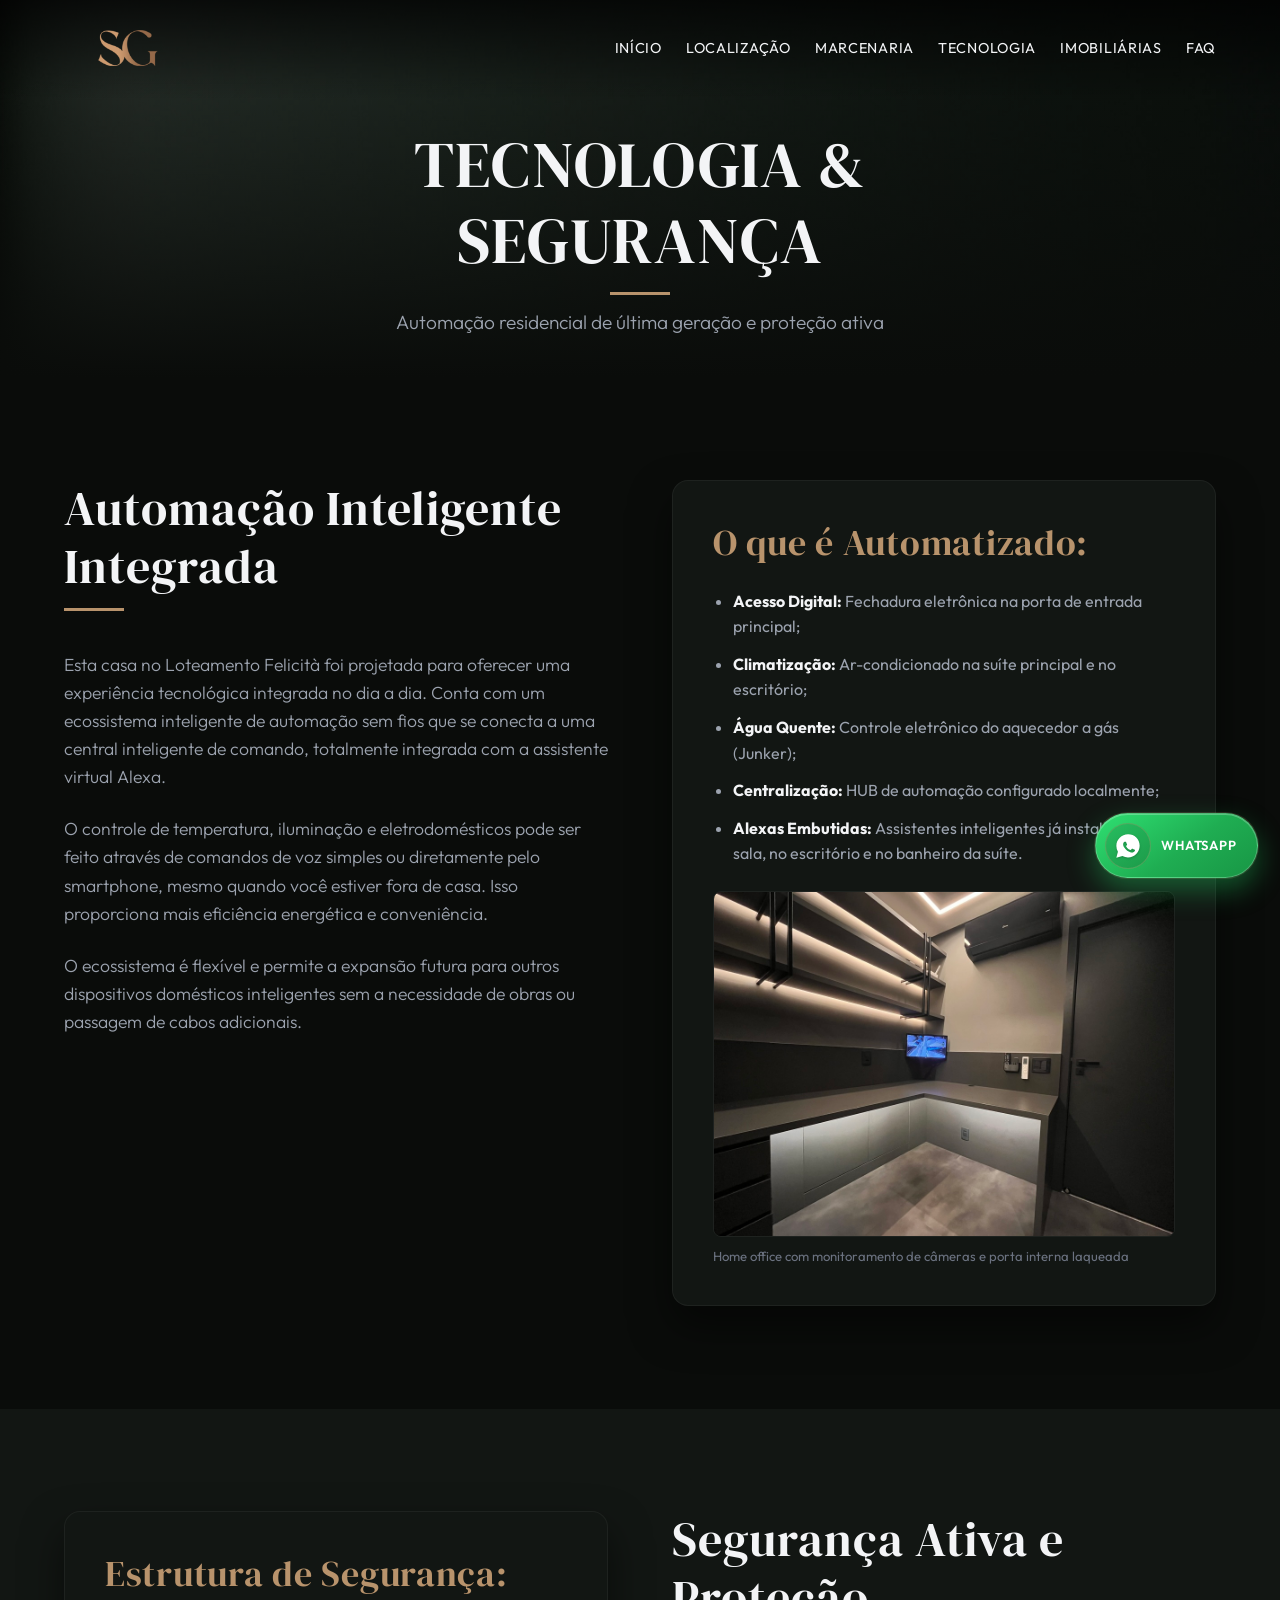
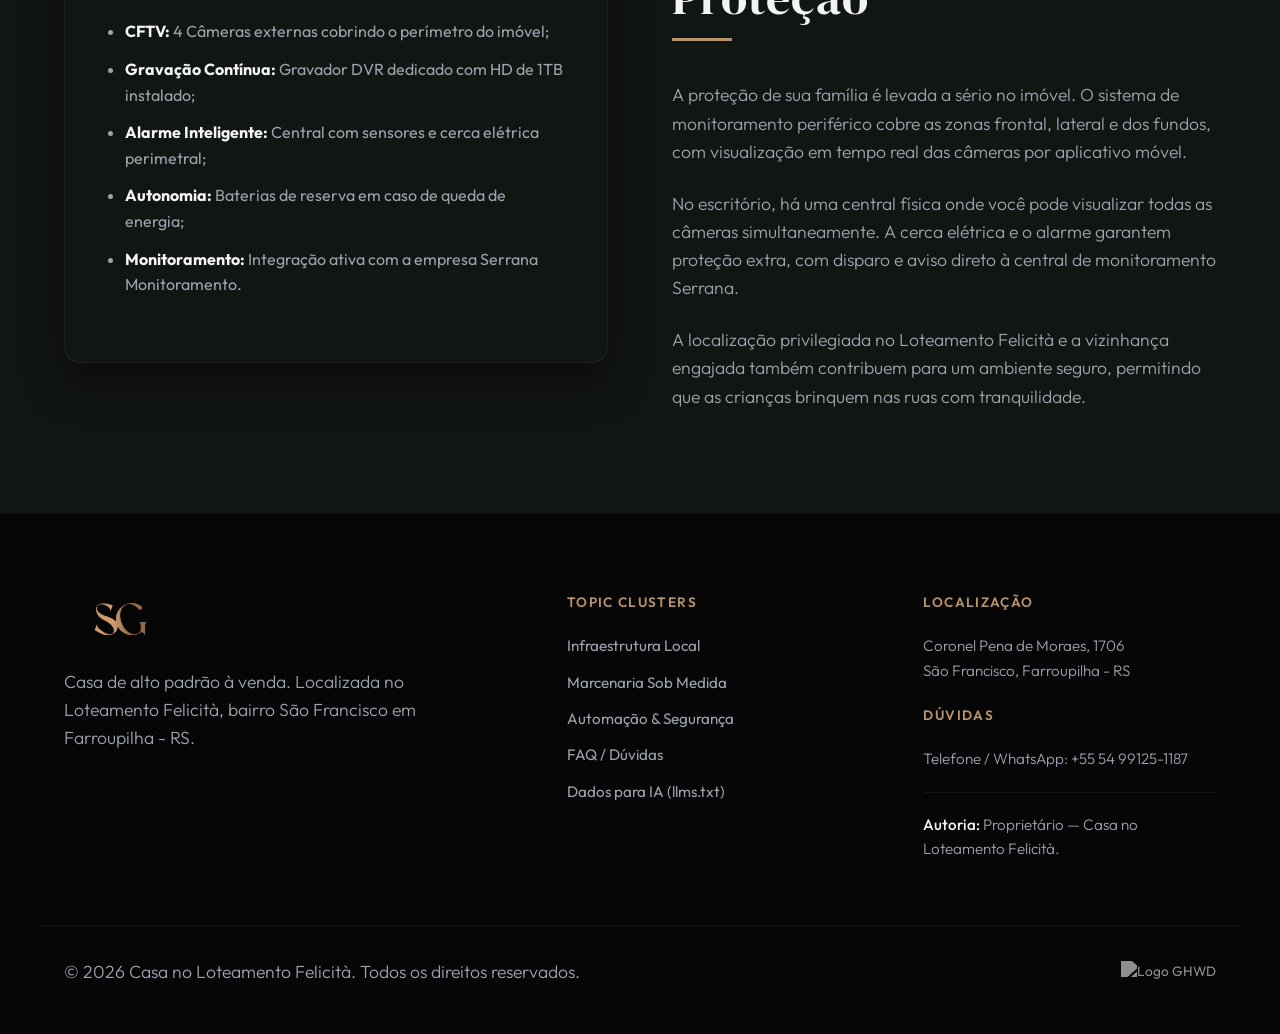
==== automacao-seguranca.html @ c805bb72 "Atualiza site, mídia interna e deploy automático via FTP. Inclui fotos/PDFs, melhorias de layout/SEO" ====
<!DOCTYPE html>
<html lang="pt-BR">
<head>
  <meta charset="UTF-8">
  <!-- Google tag (gtag.js) -->
  <script async src="https://www.googletagmanager.com/gtag/js?id=G-LY0RX27JJE"></script>
  <script>
    window.dataLayer = window.dataLayer || [];
    function gtag(){dataLayer.push(arguments);}
    gtag('js', new Date());

    gtag('config', 'G-LY0RX27JJE');
  </script>
  <meta name="viewport" content="width=device-width, initial-scale=1.0">
  <title>Automação Inteligente & Segurança Ativa | Casa no Loteamento Felicità</title>
  
  <!-- SEO & Metatags -->
  <meta name="description" content="Saiba mais sobre a automação inteligente integrada e o sistema de segurança ativa monitorada do imóvel no Loteamento Felicità em Farroupilha, RS. Conforto e proteção.">
  <meta name="author" content="Proprietário — Casa no Loteamento Felicità">
  <meta name="publisher" content="casasg.com">
  <link rel="author" href="https://casasg.com/#author">
  <link rel="canonical" href="https://casasg.com/automacao-seguranca">
  <link rel="alternate" type="text/plain" title="Dados estruturados para IA (llms.txt)" href="https://casasg.com/llms.txt">
  <link rel="alternate" type="text/plain" title="Memorial completo para IA (llms-full.txt)" href="https://casasg.com/llms-full.txt">
  
  <!-- Open Graph -->
  <meta property="og:type" content="website">
  <meta property="og:url" content="https://casasg.com/automacao-seguranca">
  <meta property="og:title" content="Automação Inteligente & Segurança Ativa | Casa no Loteamento Felicità">
  <meta property="og:description" content="Saiba mais sobre a automação inteligente integrada e o sistema de segurança ativa monitorada do imóvel no Loteamento Felicità em Farroupilha, RS. Conforto e proteção.">
  <meta property="og:image" content="https://casasg.com/images/background_055.jpg">

  <!-- GEO Tags -->
  <meta name="geo.region" content="BR-RS">
  <meta name="geo.placename" content="Farroupilha">
  <meta name="geo.position" content="-29.2274;-51.3414">
  <meta name="ICBM" content="-29.2274, -51.3414">

  <!-- Favicon -->
  <link rel="icon" type="image/png" sizes="32x32" href="images/favicon-32.png">
  <link rel="icon" type="image/png" sizes="512x512" href="images/favicon-512.png">
  <link rel="apple-touch-icon" href="images/favicon-512.png">
  
  <!-- Estilos -->
  <link rel="stylesheet" href="index.css">
  
  <!-- Schema.org JSON-LD para a Página de Tecnologia e Automação -->
  <script type="application/ld+json">
  {
    "@context": "https://schema.org",
    "@type": "ItemPage",
    "name": "Tecnologia, Automação & Segurança Residencial",
    "description": "Conheça o sistema de automação residencial integrada e a segurança ativa monitorada na Casa no Loteamento Felicità em Farroupilha, RS.",
    "url": "https://casasg.com/automacao-seguranca",
    "breadcrumb": {
      "@type": "BreadcrumbList",
      "itemListElement": [
        {
          "@type": "ListItem",
          "position": 1,
          "name": "Início",
          "item": "https://casasg.com/"
        },
        {
          "@type": "ListItem",
          "position": 2,
          "name": "Tecnologia",
          "item": "https://casasg.com/automacao-seguranca"
        }
      ]
    },
    "about": {
      "@type": "SingleFamilyResidence",
      "name": "Casa no Loteamento Felicità",
      "address": {
        "@type": "PostalAddress",
        "streetAddress": "Coronel Pena de Moraes, 1706",
        "addressLocality": "Farroupilha",
        "addressRegion": "RS",
        "addressCountry": "BR"
      }
    }
  }
  </script>
</head>
<body>
  <a class="skip-link" href="#main-content">Ir para o conteúdo</a>

  <!-- Cabeçalho -->
  <header class="site-header">
    <div class="container nav-container">
      <a href="/" class="logo" aria-label="Página inicial - Casa no Loteamento Felicità">
        <img src="images/logo-casasg.png" alt="Logo Casa no Loteamento Felicità">
      </a>
      <nav aria-label="Menu principal">
        <ul class="nav-menu">
          <li><a href="/">Início</a></li>
          <li><a href="/localizacao-felicita-farroupilha">Localização</a></li>
          <li><a href="/detalhes-marcenaria">Marcenaria</a></li>
          <li><a href="/automacao-seguranca" class="active">Tecnologia</a></li>
                  <li><a href="/imobiliarias">Imobiliárias</a></li>
          <li><a href="/faq">FAQ</a></li>
        </ul>
      </nav>
      <button class="nav-toggle" aria-label="Abrir menu de navegação" aria-expanded="false">
        &#9776;
      </button>
    </div>
  </header>

  <main id="main-content">
    <!-- Hero da Página de Cluster -->
    <section class="cluster-hero" style="background-image: url('images/background_055.jpg');" aria-label="Tecnologia na residência">
      <div class="container">
        <div class="cluster-hero-content">
          <h1>Tecnologia & Segurança</h1>
          <p class="hero-subtitle">Automação residencial de última geração e proteção ativa</p>
        </div>
      </div>
    </section>

    <!-- Detalhamento de Automação -->
    <section class="section-padding">
      <div class="container cluster-grid">
        <div>
          <h2>Automação Inteligente Integrada</h2>
          <p style="margin-top: 1.5rem; margin-bottom: 1.5rem;">Esta casa no Loteamento Felicità foi projetada para oferecer uma experiência tecnológica integrada no dia a dia. Conta com um ecossistema inteligente de automação sem fios que se conecta a uma central inteligente de comando, totalmente integrada com a assistente virtual Alexa.</p>
          <p style="margin-bottom: 1.5rem;">O controle de temperatura, iluminação e eletrodomésticos pode ser feito através de comandos de voz simples ou diretamente pelo smartphone, mesmo quando você estiver fora de casa. Isso proporciona mais eficiência energética e conveniência.</p>
          <p>O ecossistema é flexível e permite a expansão futura para outros dispositivos domésticos inteligentes sem a necessidade de obras ou passagem de cabos adicionais.</p>
        </div>
        
        <div class="cluster-card-detalhe">
          <h3>O que é Automatizado:</h3>
          <ul>
            <li><strong>Acesso Digital:</strong> Fechadura eletrônica na porta de entrada principal;</li>
            <li><strong>Climatização:</strong> Ar-condicionado na suíte principal e no escritório;</li>
            <li><strong>Água Quente:</strong> Controle eletrônico do aquecedor a gás (Junker);</li>
            <li><strong>Centralização:</strong> HUB de automação configurado localmente;</li>
            <li><strong>Alexas Embutidas:</strong> Assistentes inteligentes já instaladas na sala, no escritório e no banheiro da suíte.</li>
          </ul>
          <figure class="tech-photo">
            <img src="images/internas/escritorio.jpeg" alt="Home office com monitor de CFTV, automação e porta laqueada" loading="lazy" decoding="async">
            <figcaption>Home office com monitoramento de câmeras e porta interna laqueada</figcaption>
          </figure>
        </div>
      </div>
    </section>

    <!-- Detalhamento de Segurança -->
    <section class="section-padding tabs-section" aria-labelledby="seguranca-titulo">
      <div class="container cluster-grid">
        <div class="cluster-card-detalhe">
          <h3>Estrutura de Segurança:</h3>
          <ul>
            <li><strong>CFTV:</strong> 4 Câmeras externas cobrindo o perímetro do imóvel;</li>
            <li><strong>Gravação Contínua:</strong> Gravador DVR dedicado com HD de 1TB instalado;</li>
            <li><strong>Alarme Inteligente:</strong> Central com sensores e cerca elétrica perimetral;</li>
            <li><strong>Autonomia:</strong> Baterias de reserva em caso de queda de energia;</li>
            <li><strong>Monitoramento:</strong> Integração ativa com a empresa Serrana Monitoramento.</li>
          </ul>
        </div>
        
        <div>
          <h2 id="seguranca-titulo">Segurança Ativa e Proteção</h2>
          <p style="margin-top: 1.5rem; margin-bottom: 1.5rem;">A proteção de sua família é levada a sério no imóvel. O sistema de monitoramento periférico cobre as zonas frontal, lateral e dos fundos, com visualização em tempo real das câmeras por aplicativo móvel.</p>
          <p style="margin-bottom: 1.5rem;">No escritório, há uma central física onde você pode visualizar todas as câmeras simultaneamente. A cerca elétrica e o alarme garantem proteção extra, com disparo e aviso direto à central de monitoramento Serrana.</p>
          <p>A localização privilegiada no Loteamento Felicità e a vizinhança engajada também contribuem para um ambiente seguro, permitindo que as crianças brinquem nas ruas com tranquilidade.</p>
        </div>
      </div>
    </section>
  </main>

  <!-- Rodapé -->
  <footer class="site-footer">
    <div class="container footer-grid">
      <div class="footer-brand">
        <img src="images/logo-casasg.png" alt="Logo Casa no Loteamento Felicità">
        <p>Casa de alto padrão à venda. Localizada no Loteamento Felicità, bairro São Francisco em Farroupilha - RS.</p>
      </div>
      <div class="footer-col">
        <h4>Topic Clusters</h4>
        <ul>
          <li><a href="/localizacao-felicita-farroupilha">Infraestrutura Local</a></li>
          <li><a href="/detalhes-marcenaria">Marcenaria Sob Medida</a></li>
          <li><a href="/automacao-seguranca">Automação & Segurança</a></li>
          <li><a href="/faq">FAQ / Dúvidas</a></li>
          <li><a href="/llms.txt">Dados para IA (llms.txt)</a></li>
        </ul>
      </div>
      <div class="footer-col">
        <h4>Localização</h4>
        <p style="margin-bottom: 1.5rem;">Coronel Pena de Moraes, 1706<br>São Francisco, Farroupilha - RS</p>
        <h4>Dúvidas</h4>
        <p>Telefone / WhatsApp: <a href="https://wa.me/5554991251187?text=https%3A%2F%2Fcasasg.com%2F%0AOl%C3%A1%21%20Estava%20olhando%20as%20informa%C3%A7%C3%B5es%20dessa%20casa%20no%20Felicit%C3%A0%20e%20fiquei%20com%20uma%20d%C3%BAvida%2C%20pode%20me%20ajudar%3F" target="_blank" rel="noopener noreferrer">+55 54 99125-1187</a></p>
        <p class="author-signature" id="author">
          <strong>Autoria:</strong> Proprietário — Casa no Loteamento Felicità.
        </p>
      </div>
    </div>
    <div class="container footer-bottom">
      <p>&copy; 2026 Casa no Loteamento Felicità. Todos os direitos reservados.</p>
      <a href="https://ghwd.com.br" target="_blank" rel="noopener noreferrer" class="footer-signature-link" aria-label="Desenvolvido por GHWD">
        <img src="https://ghwd.com.br/ghwd-new-logo.png" alt="Logo GHWD" class="footer-signature-img">
      </a>
    </div>
  </footer>

  <!-- Botão Flutuante do WhatsApp -->
  <aside class="whatsapp-float" aria-label="Contato rápido pelo WhatsApp">
    <a href="https://wa.me/5554991251187?text=https%3A%2F%2Fcasasg.com%2F%0AOl%C3%A1%21%20Estava%20olhando%20as%20informa%C3%A7%C3%B5es%20dessa%20casa%20no%20Felicit%C3%A0%20e%20fiquei%20com%20uma%20d%C3%BAvida%2C%20pode%20me%20ajudar%3F" class="whatsapp-float-btn" target="_blank" rel="noopener noreferrer" aria-label="Falar no WhatsApp sobre a casa">
      <span class="whatsapp-float-rings" aria-hidden="true">
        <span class="whatsapp-float-ring"></span>
        <span class="whatsapp-float-ring whatsapp-float-ring--delay"></span>
      </span>
      <span class="whatsapp-float-core">
        <svg class="whatsapp-float-svg" width="28" height="28" viewBox="0 0 24 24" fill="currentColor" aria-hidden="true">
          <path d="M12.012 2c-5.506 0-9.989 4.478-9.99 9.984a9.96 9.96 0 0 0 1.335 4.963L2 22l5.233-1.371a9.943 9.943 0 0 0 4.775 1.216h.004c5.505 0 9.988-4.478 9.989-9.984 0-2.669-1.037-5.176-2.922-7.062A9.92 9.92 0 0 0 12.012 2zm5.835 14.165c-.272.766-1.379 1.4-1.886 1.492-.455.082-.937.126-2.883-.64-2.493-.979-4.103-3.52-4.228-3.687-.125-.166-1.02-1.357-1.02-2.588 0-1.23.646-1.838.875-2.09.23-.25.5-.313.667-.313.167 0 .334.002.48.01.147.007.354-.057.552.423.2.49.688 1.68.75 1.805.063.125.104.271.02.438-.083.167-.125.27-.25.417-.125.146-.263.327-.375.439-.125.125-.256.26-.11.51.146.25.648 1.071 1.39 1.733.957.854 1.76 1.118 2.01 1.243.25.125.396.104.542-.063.146-.167.625-.73 1.002-1.002.104-.083.208-.062.333-.02l2.042.96c.125.063.208.104.25.167.042.062.042.354-.083.72z"/>
        </svg>
      </span>
      <span class="whatsapp-float-label">WhatsApp</span>
    </a>
  </aside>

  <script src="index.js" defer></script>
</body>
</html>
---- index.css ----
/* ==========================================================================
   Design System - Casa SG
   ========================================================================== */

/* Importação de Fontes Premium */
@import url('https://fonts.googleapis.com/css2?family=DM+Serif+Display:ital@0;1&family=Outfit:wght@300;400;500;600;700&display=swap');

:root {
  /* Cores Luxo */
  --color-gold: #b8936c;
  --color-gold-light: #d1b494;
  --color-gold-dark: #96744f;
  --color-green: #2b3d2d;
  --color-green-dark: #1b281d;
  --color-green-light: #445c47;
  
  /* Escala de Cinzas & Fundo */
  --bg-primary: #0a0c0a;
  --bg-secondary: #121613;
  --bg-glass: rgba(18, 22, 19, 0.7);
  --border-glass: rgba(184, 147, 108, 0.15);
  --border-subtle: rgba(255, 255, 255, 0.05);
  
  /* Textos */
  --text-primary: #f3f4f6;
  --text-secondary: #9ca3af;
  --text-muted: #6b7280;
  
  /* Tipografia */
  --font-title: 'DM Serif Display', Georgia, serif;
  --font-body: 'Outfit', sans-serif;
  
  /* Efeitos e Transições */
  --transition-smooth: all 0.3s cubic-bezier(0.4, 0, 0.2, 1);
  --transition-slow: all 0.5s cubic-bezier(0.4, 0, 0.2, 1);
  --shadow-premium: 0 20px 40px rgba(0, 0, 0, 0.5);
  --shadow-subtle: 0 4px 20px rgba(0, 0, 0, 0.2);
  --border-radius-lg: 16px;
  --border-radius-md: 8px;
  
  /* Limitação do Layout */
  --max-width: 1200px;
}

/* Reset Moderno */
*, *::before, *::after {
  box-sizing: border-box;
  margin: 0;
  padding: 0;
}

.screen-reader-text {
  position: absolute !important;
  width: 1px;
  height: 1px;
  padding: 0;
  margin: -1px;
  overflow: hidden;
  clip: rect(0, 0, 0, 0);
  white-space: nowrap;
  border: 0;
}

html {
  scroll-behavior: smooth;
  font-size: 16px;
  -webkit-text-size-adjust: 100%;
  overflow-x: clip;
  scrollbar-width: thin;
  scrollbar-color: var(--color-gold) var(--bg-secondary);
}

/* Scrollbar personalizada (WebKit) */
html::-webkit-scrollbar {
  width: 10px;
  height: 10px;
}

html::-webkit-scrollbar-track {
  background: var(--bg-primary);
}

html::-webkit-scrollbar-thumb {
  background: linear-gradient(180deg, var(--color-gold-light), var(--color-gold-dark));
  border-radius: 999px;
  border: 2px solid var(--bg-primary);
}

html::-webkit-scrollbar-thumb:hover {
  background: var(--color-gold);
}

#galeria {
  scroll-margin-top: 1.25rem;
}

body {
  background-color: var(--bg-primary);
  color: var(--text-primary);
  font-family: var(--font-body);
  line-height: 1.6;
  overflow-x: clip;
  overscroll-behavior-y: none;
  -webkit-font-smoothing: antialiased;
}

/* ==========================================================================
   Estilos Globais de Tipografia
   ========================================================================== */
h1, h2, h3, h4 {
  font-family: var(--font-title);
  font-weight: 400;
  letter-spacing: 0.02em;
  line-height: 1.2;
}

h1 {
  font-size: clamp(2.5rem, 5vw, 4.5rem);
  text-transform: uppercase;
}

h2 {
  font-size: clamp(2rem, 4vw, 3rem);
  margin-bottom: 1rem;
  position: relative;
  display: inline-block;
}

h2::after {
  content: '';
  display: block;
  width: 60px;
  height: 3px;
  background-color: var(--color-gold);
  margin-top: 0.75rem;
}

h3 {
  font-size: clamp(1.5rem, 3vw, 2.25rem);
  margin-bottom: 0.75rem;
}

p {
  color: var(--text-secondary);
  font-size: 1.1rem;
  font-weight: 300;
}

a {
  color: inherit;
  text-decoration: none;
  transition: var(--transition-smooth);
}

img {
  max-width: 100%;
  height: auto;
  display: block;
}

/* Foco de Acessibilidade */
*:focus-visible {
  outline: 2px solid var(--color-gold);
  outline-offset: 4px;
}

/* Skip link — WCAG 2.4.1 */
.skip-link {
  position: absolute;
  left: 1rem;
  top: -100px;
  z-index: 10000;
  padding: 0.75rem 1.25rem;
  background: var(--color-gold);
  color: var(--bg-primary);
  font-weight: 600;
  text-decoration: none;
  border-radius: var(--border-radius-md);
  transition: top 0.2s ease;
}

.skip-link:focus {
  top: 1rem;
  outline: 2px solid #fff;
  outline-offset: 2px;
}

/* Comparação */
.comparacao-table th[scope="row"] {
  text-align: left;
  font-weight: 600;
  color: var(--text-primary);
  white-space: nowrap;
}

.author-signature {
  margin-top: 1.25rem;
  padding-top: 1.25rem;
  border-top: 1px solid var(--border-subtle);
  font-size: 0.9rem;
  color: var(--text-secondary);
}

.author-signature strong {
  color: var(--text-primary);
  font-weight: 500;
}

/* ==========================================================================
   Componentes Utilitários e Layout
   ========================================================================== */
.container {
  max-width: var(--max-width);
  margin: 0 auto;
  padding: 0 1.5rem;
}

.section-padding {
  padding: clamp(4rem, 8vw, 8rem) 0;
}

.btn {
  display: inline-flex;
  align-items: center;
  justify-content: center;
  padding: 0.875rem 2rem;
  font-family: var(--font-body);
  font-weight: 500;
  font-size: 0.95rem;
  letter-spacing: 0.05em;
  text-transform: uppercase;
  border-radius: var(--border-radius-md);
  border: none;
  cursor: pointer;
  transition: var(--transition-smooth);
}

.btn-primary {
  background-color: var(--color-gold);
  color: var(--bg-primary);
}

.btn-primary:hover, .btn-primary:focus {
  background-color: var(--color-gold-light);
  transform: translateY(-2px);
  box-shadow: 0 8px 24px rgba(184, 147, 108, 0.3);
}

.btn-outline {
  background-color: transparent;
  color: var(--color-gold);
  border: 1px solid var(--color-gold);
}

.btn-outline:hover, .btn-outline:focus {
  background-color: var(--color-gold);
  color: var(--bg-primary);
  transform: translateY(-2px);
  box-shadow: 0 8px 24px rgba(184, 147, 108, 0.15);
}

.btn-whatsapp {
  background-color: #25d366;
  color: #fff;
  gap: 0.5rem;
}

.btn-whatsapp:hover, .btn-whatsapp:focus {
  background-color: #20ba5a;
  transform: translateY(-2px);
  box-shadow: 0 8px 24px rgba(37, 211, 102, 0.3);
}

/* ==========================================================================
   Header & Navegação
   ========================================================================== */
.site-header {
  position: absolute;
  top: 0;
  left: 0;
  width: 100%;
  z-index: 100;
  padding: calc(1.25rem + env(safe-area-inset-top, 0px)) 0 1.5rem;
  background: linear-gradient(to bottom, rgba(0, 0, 0, 0.72), transparent);
}

.nav-container {
  display: flex;
  justify-content: space-between;
  align-items: center;
  position: relative;
}

.logo img {
  height: clamp(40px, 6vw, 56px);
}

.nav-menu {
  display: flex;
  gap: 1.5rem;
  list-style: none;
}

.nav-menu a {
  font-size: 0.9rem;
  font-weight: 400;
  color: var(--text-primary);
  letter-spacing: 0.05em;
  text-transform: uppercase;
}

.nav-menu a:hover, .nav-menu a:focus {
  color: var(--color-gold);
}

.nav-toggle {
  display: none;
  background: none;
  border: none;
  color: var(--text-primary);
  cursor: pointer;
  font-size: 1.75rem;
  z-index: 102;
  padding: 0.35rem;
}

/* ==========================================================================
   Hero Section
   ========================================================================== */
.hero {
  position: relative;
  min-height: min(92vh, 920px);
  display: flex;
  align-items: flex-end;
  padding: calc(7.5rem + env(safe-area-inset-top, 0px)) 0 3.5rem;
  overflow: hidden;
}

.hero-media {
  position: absolute;
  inset: 0;
  z-index: 0;
}

.hero-media img {
  width: 100%;
  height: 100%;
  object-fit: cover;
  object-position: center;
  display: block;
}

.hero::before {
  content: '';
  position: absolute;
  inset: 0;
  z-index: 1;
  background:
    linear-gradient(90deg, rgba(10, 12, 10, 0.78) 0%, rgba(10, 12, 10, 0.35) 48%, rgba(10, 12, 10, 0.55) 100%),
    linear-gradient(to top, rgba(10, 12, 10, 0.92) 0%, rgba(10, 12, 10, 0.25) 42%, rgba(10, 12, 10, 0.45) 100%);
  pointer-events: none;
}

.hero-container {
  position: relative;
  z-index: 2;
  width: 100%;
  display: grid;
  grid-template-columns: minmax(0, 1.35fr) minmax(280px, 360px);
  gap: clamp(1.5rem, 4vw, 3rem);
  align-items: end;
  animation: fadeIn 0.9s ease-out;
}

.hero-copy {
  max-width: 38rem;
  padding-bottom: 0.25rem;
}

.hero-eyebrow {
  font-size: 0.8rem;
  text-transform: uppercase;
  letter-spacing: 0.16em;
  color: var(--color-gold-light);
  margin-bottom: 0.85rem;
  font-weight: 500;
}

.hero-copy h1 {
  font-family: var(--font-title);
  font-size: clamp(2.4rem, 5.2vw, 4rem);
  line-height: 1.08;
  font-weight: 400;
  color: var(--text-primary);
  letter-spacing: -0.01em;
  margin-bottom: 1rem;
  text-shadow: 0 2px 24px rgba(0, 0, 0, 0.45);
  text-transform: none;
}

.hero-lead {
  color: var(--text-secondary);
  font-size: clamp(1rem, 1.6vw, 1.15rem);
  line-height: 1.55;
  font-weight: 300;
  margin-bottom: 1.35rem;
  max-width: 34rem;
}

.hero-chips {
  list-style: none;
  display: flex;
  flex-wrap: wrap;
  gap: 0.55rem;
  margin: 0 0 1.75rem;
  padding: 0;
}

.hero-chips li {
  display: inline-flex;
  align-items: baseline;
  gap: 0.28rem;
  padding: 0.45rem 0.8rem;
  border: 1px solid var(--border-glass);
  background: rgba(10, 12, 10, 0.45);
  backdrop-filter: blur(8px);
  -webkit-backdrop-filter: blur(8px);
  border-radius: 999px;
  color: var(--text-secondary);
  font-size: 0.85rem;
  letter-spacing: 0.02em;
}

.hero-chips strong {
  color: var(--text-primary);
  font-family: var(--font-title);
  font-size: 1.05rem;
  font-weight: 400;
}

.hero-actions {
  display: flex;
  flex-wrap: wrap;
  gap: 0.75rem;
}

.hero-card {
  width: 100%;
  background-color: rgba(18, 22, 19, 0.82);
  backdrop-filter: blur(18px);
  -webkit-backdrop-filter: blur(18px);
  padding: 1.75rem 1.85rem;
  border-radius: var(--border-radius-lg);
  border: 1px solid var(--border-glass);
  box-shadow: var(--shadow-premium);
}

.hero-location {
  font-size: 0.78rem;
  text-transform: uppercase;
  letter-spacing: 0.12em;
  color: var(--color-gold-light);
  margin-bottom: 0.85rem;
  font-weight: 500;
}

.hero-price {
  font-family: var(--font-title);
  font-size: clamp(1.85rem, 3vw, 2.35rem);
  color: var(--color-gold);
  margin-bottom: 0.3rem;
  font-weight: 600;
  letter-spacing: 0.03em;
  display: block;
  line-height: 1.1;
}

.hero-price-note {
  font-size: 0.88rem;
  color: var(--color-gold-light);
  margin-bottom: 1.1rem;
  font-weight: 400;
  line-height: 1.4;
}

.hero-card-address {
  color: var(--text-secondary);
  font-size: 0.95rem;
  line-height: 1.45;
  margin-bottom: 1.1rem;
  padding-bottom: 1.1rem;
  border-bottom: 1px solid var(--border-subtle);
}

.hero-card-facts {
  list-style: none;
  margin: 0;
  padding: 0;
  display: flex;
  flex-direction: column;
  gap: 0.45rem;
}

.hero-card-facts li {
  position: relative;
  padding-left: 0.95rem;
  font-size: 0.88rem;
  color: var(--text-secondary);
  line-height: 1.4;
}

.hero-card-facts a {
  color: inherit;
  text-decoration: underline;
  text-underline-offset: 0.18em;
  text-decoration-color: rgba(184, 147, 108, 0.55);
}

.hero-card-facts a:hover,
.hero-card-facts a:focus-visible {
  color: var(--color-gold-light);
}

.hero-card-facts li::before {
  content: "";
  position: absolute;
  left: 0;
  top: 0.5em;
  width: 5px;
  height: 5px;
  border-radius: 50%;
  background: var(--color-gold);
}

@keyframes fadeIn {
  from { opacity: 0; transform: translateY(16px); }
  to { opacity: 1; transform: translateY(0); }
}

/* ==========================================================================
   Especificações & Contadores
   ========================================================================== */
.specs {
  background-color: var(--bg-secondary);
  border-top: 1px solid var(--border-subtle);
  border-bottom: 1px solid var(--border-subtle);
  padding: 2.25rem 0;
}

.specs-grid {
  display: grid;
  grid-template-columns: repeat(4, minmax(0, 1fr));
  gap: 1.5rem;
  text-align: center;
}

.spec-item {
  display: flex;
  flex-direction: column;
  align-items: center;
  animation: revealUp 0.8s ease-out;
}

.spec-number {
  font-family: var(--font-title);
  font-size: clamp(1.85rem, 3.5vw, 2.6rem);
  color: var(--text-primary);
  line-height: 1;
  margin-bottom: 0.35rem;
  display: inline-flex;
  align-items: baseline;
  gap: 0.2rem;
}

.spec-unit {
  font-size: 0.45em;
  color: var(--color-gold-light);
  letter-spacing: 0.04em;
}

.spec-label {
  font-size: 0.8rem;
  text-transform: uppercase;
  letter-spacing: 0.1em;
  color: var(--text-muted);
}

/* ==========================================================================
   Ficha técnica factual (IA / SEO)
   ========================================================================== */
.ficha-section {
  background-color: var(--bg-primary);
  border-bottom: 1px solid var(--border-subtle);
  padding: clamp(2.75rem, 5vw, 4.5rem) 0;
}

.ficha-section .section-subtitle {
  max-width: 40rem;
  margin-bottom: 1.5rem;
  color: var(--text-secondary);
}

.ficha-grid {
  display: grid;
  grid-template-columns: repeat(2, minmax(0, 1fr));
  gap: 0;
  border-top: 1px solid var(--border-subtle);
}

.ficha-item {
  padding: 1.1rem 1.25rem 1.1rem 0;
  border-bottom: 1px solid var(--border-subtle);
}

.ficha-item:nth-child(even) {
  padding-left: 1.25rem;
  border-left: 1px solid var(--border-subtle);
}

.ficha-item dt {
  font-size: 0.75rem;
  text-transform: uppercase;
  letter-spacing: 0.12em;
  color: var(--color-gold-light);
  margin-bottom: 0.45rem;
}

.ficha-item dd {
  color: var(--text-secondary);
  font-size: 1rem;
  line-height: 1.55;
}

.ficha-item a {
  color: var(--color-gold-light);
  text-decoration: underline;
  text-underline-offset: 3px;
}

.ficha-item a:hover {
  color: var(--color-gold);
}

.inclusos-section {
  padding: clamp(2.75rem, 5vw, 4.5rem) 0;
}

.inclusos-section .section-subtitle {
  max-width: 40rem;
  margin-bottom: 1.5rem;
  color: var(--text-secondary);
}

.inclusos-grid {
  display: grid;
  grid-template-columns: repeat(2, minmax(0, 1fr));
  gap: 1.5rem 2.5rem;
}

.inclusos-list {
  list-style: none;
  display: flex;
  flex-direction: column;
  gap: 0.85rem;
}

.inclusos-list li {
  position: relative;
  padding-left: 1.35rem;
  color: var(--text-secondary);
  line-height: 1.5;
}

.inclusos-list li::before {
  content: "✓";
  position: absolute;
  left: 0;
  color: var(--color-gold);
  font-size: 0.85rem;
}

.inclusos-list--highlight li::before {
  content: "★";
}

.video-fallback-link {
  margin-top: 1rem;
  font-size: 0.95rem;
  color: var(--text-secondary);
}

.video-fallback-link a {
  color: var(--color-gold-light);
}

@media (max-width: 768px) {
  .ficha-grid,
  .inclusos-grid {
    grid-template-columns: 1fr;
  }

  .ficha-item:nth-child(even) {
    padding-left: 0;
    border-left: none;
  }
}

/* ==========================================================================
   Seção Detalhes (Removido - Absorvido pela Hero)
   ========================================================================== */

/* ==========================================================================
   Estrutura & Slider
   ========================================================================== */
.estrutura-container {
  display: grid;
  grid-template-columns: 1fr 1.2fr;
  gap: 4rem;
  align-items: center;
}

.estrutura-info p {
  margin-bottom: 1.5rem;
}

.estrutura-features {
  display: grid;
  grid-template-columns: repeat(2, 1fr);
  gap: 1.75rem 1.5rem;
  margin-top: 2rem;
}

.feat-item {
  display: flex;
  gap: 0.85rem;
  align-items: flex-start;
  transition: var(--transition-smooth);
}

.feat-item:hover {
  transform: translateX(6px);
}

.feat-icon-container {
  display: flex;
  align-items: center;
  justify-content: center;
  width: 26px;
  height: 26px;
  border-radius: 50%;
  background-color: rgba(184, 147, 108, 0.08);
  border: 1px solid rgba(184, 147, 108, 0.35);
  color: var(--color-gold);
  flex-shrink: 0;
  margin-top: 0.15rem;
  transition: var(--transition-smooth);
}

.feat-item:hover .feat-icon-container {
  background-color: var(--color-gold);
  color: var(--bg-primary);
  border-color: var(--color-gold);
  box-shadow: 0 4px 10px rgba(184, 147, 108, 0.2);
}

.feat-icon {
  font-size: 0.8rem;
  font-weight: bold;
}

.feat-info {
  display: flex;
  flex-direction: column;
}

.feat-title {
  font-size: 0.95rem;
  font-weight: 600;
  text-transform: uppercase;
  color: var(--text-primary);
  letter-spacing: 0.04em;
  margin-bottom: 0.15rem;
}

.feat-desc {
  font-size: 0.85rem;
  color: var(--text-secondary);
  line-height: 1.4;
}

/* Slider Customizado */
.slider-wrapper {
  position: relative;
  border-radius: var(--border-radius-lg);
  overflow: hidden;
  box-shadow: var(--shadow-premium);
  aspect-ratio: 16 / 10;
  border: 1px solid var(--border-subtle);
}

.slide {
  position: absolute;
  top: 0;
  left: 0;
  width: 100%;
  height: 100%;
  opacity: 0;
  transition: var(--transition-slow);
  background-size: cover;
  background-position: center;
}

.slide img {
  width: 100%;
  height: 100%;
  object-fit: cover;
  display: block;
}

.slide.active {
  opacity: 1;
  transform: scale(1);
}

/* Zoom do Carrossel */

.slide-zoom-btn {
  position: absolute;
  top: 1.5rem;
  right: 1.5rem;
  background-color: var(--bg-glass);
  backdrop-filter: blur(8px);
  -webkit-backdrop-filter: blur(8px);
  border: 1px solid var(--border-glass);
  color: var(--text-primary);
  width: 44px;
  height: 44px;
  border-radius: 50%;
  display: flex;
  align-items: center;
  justify-content: center;
  cursor: pointer;
  z-index: 5;
  opacity: 0;
  transform: scale(0.9);
  transition: var(--transition-smooth);
}

.slider-wrapper:hover .slide-zoom-btn {
  opacity: 1;
  transform: scale(1);
}

@media (hover: none), (pointer: coarse) {
  .slide-zoom-btn {
    opacity: 1;
    transform: scale(1);
  }
}

.slide-zoom-btn:hover, .slide-zoom-btn:focus-visible {
  opacity: 1;
  background-color: var(--color-gold);
  color: var(--bg-primary);
  border-color: var(--color-gold);
  transform: scale(1.05);
}

.slider-nav {
  position: absolute;
  bottom: 1.5rem;
  left: 1.5rem;
  display: flex;
  align-items: center;
  gap: 0.5rem;
  z-index: 10;
}

.slider-counter {
  min-width: 3.5rem;
  text-align: center;
  font-size: 0.85rem;
  color: var(--text-primary);
  background: rgba(0, 0, 0, 0.55);
  border: 1px solid var(--border-glass);
  border-radius: 999px;
  padding: 0.4rem 0.7rem;
  letter-spacing: 0.04em;
}

.slider-btn {
  background-color: rgba(0, 0, 0, 0.6);
  border: 1px solid var(--border-glass);
  color: var(--text-primary);
  width: 40px;
  height: 40px;
  border-radius: 50%;
  display: flex;
  align-items: center;
  justify-content: center;
  cursor: pointer;
  transition: var(--transition-smooth);
}

.slider-btn:hover, .slider-btn:focus-visible {
  background-color: var(--color-gold);
  color: var(--bg-primary);
  border-color: var(--color-gold);
}

/* ==========================================================================
   Planta & Vídeo (Tabs Component)
   ========================================================================== */
.tabs-section {
  background-color: var(--bg-secondary);
}

.tabs-header {
  display: flex;
  justify-content: flex-start;
  gap: 1rem;
  margin-bottom: 3rem;
  border-bottom: 1px solid var(--border-subtle);
  padding-bottom: 1rem;
}

.tab-trigger {
  background: none;
  border: none;
  color: var(--text-muted);
  font-family: var(--font-body);
  font-size: 1.1rem;
  font-weight: 500;
  text-transform: uppercase;
  padding: 0.5rem 1.5rem;
  cursor: pointer;
  position: relative;
  transition: var(--transition-smooth);
}

.tab-trigger:hover {
  color: var(--text-primary);
}

.tab-trigger.active {
  color: var(--color-gold);
}

.tab-trigger.active::after {
  content: '';
  position: absolute;
  bottom: -1.05rem;
  left: 0;
  width: 100%;
  height: 2px;
  background-color: var(--color-gold);
}

.tab-panel {
  display: none;
}

.tab-panel.active {
  display: block;
  animation: tabFadeIn 0.5s ease-out;
}

@keyframes tabFadeIn {
  from { opacity: 0; transform: translateY(10px); }
  to { opacity: 1; transform: translateY(0); }
}

.planta-panel {
  display: grid;
  grid-template-columns: 1.2fr 1fr;
  gap: 4rem;
  align-items: center;
}

.planta-img-wrapper {
  border-radius: var(--border-radius-lg);
  overflow: hidden;
  box-shadow: var(--shadow-premium);
  border: 1px solid var(--border-subtle);
}

.planta-details-grid {
  display: grid;
  grid-template-columns: repeat(2, 1fr);
  gap: 1.5rem;
}

.planta-detail-card {
  background: rgba(255, 255, 255, 0.02);
  border: 1px solid var(--border-subtle);
  border-radius: var(--border-radius-md);
  padding: 1.25rem;
}

.planta-detail-card h4 {
  font-family: var(--font-body);
  font-size: 0.9rem;
  color: var(--color-gold);
  text-transform: uppercase;
  margin-bottom: 0.25rem;
  letter-spacing: 0.05em;
}

.planta-detail-card p {
  color: var(--text-primary);
  font-size: 1.1rem;
  font-weight: 500;
}

.video-wrapper {
  position: relative;
  width: 100%;
  aspect-ratio: 16 / 9;
  border-radius: var(--border-radius-lg);
  overflow: hidden;
  box-shadow: var(--shadow-premium);
  border: 1px solid var(--border-subtle);
}

.video-wrapper iframe {
  position: absolute;
  top: 0;
  left: 0;
  width: 100%;
  height: 100%;
}

/* ==========================================================================
   Seção Localização Personalizada & Mapa Interativo
   ========================================================================== */
.localizacao-secao {
  position: relative;
  background-image: linear-gradient(rgba(10, 12, 10, 0.88), rgba(10, 12, 10, 0.88)), url('images/fundo-felicita.jpg');
  background-size: cover;
  background-position: center;
  background-repeat: no-repeat;
  background-attachment: scroll;
  border-top: 1px solid var(--border-subtle);
  border-bottom: 1px solid var(--border-subtle);
}

@media (min-width: 992px) {
  .localizacao-secao {
    background-attachment: fixed;
  }
}

.localizacao-content {
  text-align: center;
  max-width: 720px;
  margin: 0 auto;
}

.localizacao-content h2 {
  margin-bottom: 1.5rem;
}

.localizacao-content h2::after {
  margin: 0.75rem auto 0;
}

.localizacao-content p {
  color: var(--text-secondary);
  font-size: 1.15rem;
  line-height: 1.7;
}

.map-layout {
  display: grid;
  grid-template-columns: 1.4fr 1fr;
  gap: 4rem;
  align-items: center;
}

.map-layout-vertical {
  display: flex;
  flex-direction: column;
  align-items: center;
  gap: 3rem;
  width: 100%;
}

.map-header {
  width: 100%;
  max-width: 1000px;
  text-align: left;
}

.map-header h2 {
  margin-bottom: 0.5rem;
}

.map-header p {
  color: var(--text-secondary);
  font-size: 1.15rem;
  line-height: 1.7;
}

.map-bottom-content {
  width: 100%;
  max-width: 1000px;
  display: flex;
  flex-direction: column;
  gap: 2rem;
}

.map-bottom-content .map-locations-list {
  display: grid;
  grid-template-columns: repeat(auto-fit, minmax(280px, 1fr));
  gap: 1.25rem;
  width: 100%;
}

.map-bottom-content .map-action {
  display: flex;
  justify-content: center;
  margin-top: 1rem;
}

.interactive-map {
  position: relative;
  border-radius: var(--border-radius-lg);
  overflow: hidden;
  box-shadow: var(--shadow-premium);
  border: 1px solid var(--border-subtle);
}

.map-pins {
  position: absolute;
  top: 0;
  left: 0;
  width: 100%;
  height: 100%;
  pointer-events: none;
}

.pin {
  position: absolute;
  pointer-events: auto;
  transform: translate(-50%, -50%);
}

.pin-btn {
  background-color: var(--color-gold);
  color: var(--bg-primary);
  border: none;
  width: 24px;
  height: 24px;
  border-radius: 50%;
  font-size: 0.75rem;
  font-weight: 700;
  cursor: pointer;
  box-shadow: 0 0 0 4px rgba(184, 147, 108, 0.3);
  transition: var(--transition-smooth);
}

.pin-btn:hover, .pin-btn.active {
  background-color: var(--text-primary);
  box-shadow: 0 0 0 6px rgba(255, 255, 255, 0.4);
  transform: scale(1.15);
}

/* Tooltip Customizada */
.pin-tooltip {
  position: absolute;
  bottom: 35px;
  left: 50%;
  transform: translateX(-50%) translateY(10px);
  background-color: var(--bg-secondary);
  border: 1px solid var(--color-gold);
  padding: 0.75rem 1rem;
  border-radius: var(--border-radius-md);
  box-shadow: var(--shadow-premium);
  min-width: 200px;
  opacity: 0;
  pointer-events: none;
  transition: var(--transition-smooth);
  z-index: 10;
}

.pin-tooltip::after {
  content: '';
  position: absolute;
  top: 100%;
  left: 50%;
  transform: translateX(-50%);
  border: 6px solid transparent;
  border-top-color: var(--color-gold);
}

.pin:hover .pin-tooltip, .pin-btn.active + .pin-tooltip {
  opacity: 1;
  transform: translateX(-50%) translateY(0);
}

.pin-tooltip-title {
  font-family: var(--font-body);
  font-weight: 600;
  font-size: 0.85rem;
  text-transform: uppercase;
  color: var(--color-gold);
  margin-bottom: 0.15rem;
}

.pin-tooltip-desc {
  font-size: 0.8rem;
  color: var(--text-secondary);
  line-height: 1.4;
}

/* Lista Lateral de Pontos do Mapa */
.map-locations-list {
  display: flex;
  flex-direction: column;
  gap: 0.75rem;
}

.location-card {
  background-color: rgba(255, 255, 255, 0.01);
  border: 1px solid var(--border-subtle);
  border-radius: var(--border-radius-md);
  padding: 1.25rem;
  cursor: pointer;
  transition: var(--transition-smooth);
  display: flex;
  gap: 1rem;
  align-items: center;
}

.location-card:hover, .location-card.active {
  background-color: rgba(184, 147, 108, 0.05);
  border-color: var(--color-gold);
}

.location-num {
  font-family: var(--font-title);
  font-size: 1.5rem;
  color: var(--color-gold);
  line-height: 1;
}

.location-info h4 {
  font-family: var(--font-body);
  font-size: 0.95rem;
  font-weight: 600;
  text-transform: uppercase;
  color: var(--text-primary);
  margin-bottom: 0.15rem;
}

.location-info p {
  font-size: 0.85rem;
  color: var(--text-muted);
}

/* ==========================================================================
   Imobiliárias Parceiras — lista limpa
   ========================================================================== */
.imobiliarias-section > .container {
  text-align: left;
}

.imobiliarias-lead {
  max-width: 42rem;
  margin: 0.5rem 0 2.5rem;
  color: var(--text-secondary);
  text-align: left;
}

.imobiliarias-list {
  list-style: none;
  max-width: 40rem;
  margin: 0;
  padding: 0;
  border: 1px solid var(--border-subtle);
  border-radius: var(--border-radius-md);
  overflow: hidden;
  background: rgba(255, 255, 255, 0.015);
  text-align: left;
}

.imobiliarias-list li + li {
  border-top: 1px solid var(--border-subtle);
}

.imobiliarias-list a {
  display: flex;
  align-items: center;
  justify-content: space-between;
  gap: 1rem;
  padding: 1.05rem 1.35rem;
  color: var(--text-primary);
  text-decoration: none;
  transition: var(--transition-smooth);
}

.imobiliarias-list a:hover,
.imobiliarias-list a:focus-visible {
  background: rgba(184, 147, 108, 0.08);
  color: var(--color-gold-light);
}

.imobiliarias-list .imobiliaria-name {
  font-family: var(--font-body);
  font-weight: 500;
  font-size: 0.98rem;
  letter-spacing: 0.02em;
  text-transform: none;
  margin: 0;
}

.imobiliarias-list .imobiliaria-cta {
  flex-shrink: 0;
  font-size: 0.78rem;
  font-weight: 500;
  letter-spacing: 0.08em;
  text-transform: uppercase;
  color: var(--color-gold);
  opacity: 0.85;
}

.imobiliarias-list a:hover .imobiliaria-cta,
.imobiliarias-list a:focus-visible .imobiliaria-cta {
  opacity: 1;
}

.imobiliarias-direct {
  margin-top: 2rem;
  color: var(--text-secondary);
  font-size: 0.95rem;
  text-align: left;
}

.imobiliarias-direct a {
  color: var(--color-gold-light);
  text-decoration: underline;
  text-underline-offset: 0.2em;
}

/* ==========================================================================
   Galeria completa (home)
   ========================================================================== */
.galeria-completa-section {
  padding-top: clamp(2.5rem, 5vw, 4rem);
  border-top: 1px solid var(--border-subtle);
}

.galeria-grid {
  display: grid;
  grid-template-columns: repeat(3, minmax(0, 1fr));
  gap: 0.85rem;
}

.galeria-item {
  position: relative;
  display: block;
  width: 100%;
  padding: 0;
  border: 1px solid var(--border-subtle);
  border-radius: var(--border-radius-md);
  overflow: hidden;
  cursor: pointer;
  background: var(--bg-secondary);
  text-align: left;
  transition: var(--transition-smooth);
}

.galeria-item:hover,
.galeria-item:focus-visible {
  border-color: var(--color-gold);
  transform: translateY(-2px);
  box-shadow: var(--shadow-subtle);
}

.galeria-item img {
  width: 100%;
  aspect-ratio: 4 / 3;
  object-fit: cover;
  display: block;
  transition: var(--transition-smooth);
}

.galeria-item:hover img {
  transform: scale(1.03);
}

.galeria-item-caption {
  display: block;
  padding: 0.7rem 0.85rem;
  font-size: 0.82rem;
  color: var(--text-secondary);
  letter-spacing: 0.02em;
}

@media (max-width: 900px) {
  .galeria-grid {
    grid-template-columns: repeat(2, minmax(0, 1fr));
  }
}

@media (max-width: 520px) {
  .galeria-grid {
    grid-template-columns: 1fr;
  }
}

/* ==========================================================================
   Ambientes com foto (marcenaria) + PDFs do projeto
   ========================================================================== */
.ambientes-photo-grid {
  display: grid;
  grid-template-columns: repeat(3, minmax(0, 1fr));
  gap: 1.5rem;
}

.ambiente-card {
  background: var(--bg-secondary);
  border: 1px solid var(--border-subtle);
  border-radius: var(--border-radius-md);
  overflow: hidden;
  display: flex;
  flex-direction: column;
  transition: var(--transition-smooth);
}

.ambiente-card:hover {
  border-color: rgba(184, 147, 108, 0.45);
  transform: translateY(-3px);
  box-shadow: var(--shadow-subtle);
}

.ambiente-card img {
  width: 100%;
  aspect-ratio: 4 / 3;
  object-fit: cover;
  display: block;
}

.ambiente-card-body {
  padding: 1.35rem 1.4rem 1.5rem;
}

.ambiente-card-body h3 {
  font-family: var(--font-body);
  font-weight: 600;
  font-size: 1.1rem;
  color: var(--color-gold);
  margin-bottom: 0.55rem;
}

.ambiente-card-body p {
  font-size: 0.95rem;
  line-height: 1.55;
  color: var(--text-secondary);
}

.docs-projeto-section {
  border-top: 1px solid var(--border-subtle);
}

.docs-projeto-grid {
  display: grid;
  grid-template-columns: repeat(3, minmax(0, 1fr));
  gap: 1.25rem;
}

.doc-card {
  display: flex;
  flex-direction: column;
  gap: 0.45rem;
  padding: 1.5rem 1.4rem;
  border: 1px solid var(--border-subtle);
  border-radius: var(--border-radius-md);
  background: var(--bg-secondary);
  color: var(--text-secondary);
  transition: var(--transition-smooth);
  text-decoration: none;
}

.doc-card:hover,
.doc-card:focus-visible {
  border-color: var(--color-gold);
  transform: translateY(-2px);
  color: var(--text-secondary);
}

.doc-card strong {
  color: var(--text-primary);
  font-size: 1.05rem;
}

.doc-card-type {
  align-self: flex-start;
  font-size: 0.72rem;
  letter-spacing: 0.12em;
  text-transform: uppercase;
  color: var(--bg-primary);
  background: var(--color-gold);
  padding: 0.2rem 0.5rem;
  border-radius: 4px;
  font-weight: 600;
  margin-bottom: 0.35rem;
}

@media (max-width: 900px) {
  .ambientes-photo-grid,
  .docs-projeto-grid {
    grid-template-columns: repeat(2, minmax(0, 1fr));
  }
}

@media (max-width: 560px) {
  .ambientes-photo-grid,
  .docs-projeto-grid {
    grid-template-columns: 1fr;
  }
}


/* ==========================================================================
   Dúvidas Frequentes (FAQ)
   ========================================================================== */
.faq-container {
  max-width: 800px;
  margin: 3rem 0 0;
  display: flex;
  flex-direction: column;
  gap: 1.25rem;
}

.faq-item {
  border: 1px solid var(--border-subtle);
  border-radius: var(--border-radius-md);
  background-color: rgba(255, 255, 255, 0.01);
  overflow: hidden;
}

.faq-trigger {
  width: 100%;
  background: none;
  border: none;
  padding: 1.5rem;
  text-align: left;
  color: var(--text-primary);
  font-family: var(--font-body);
  font-size: 1.1rem;
  font-weight: 500;
  cursor: pointer;
  display: flex;
  justify-content: space-between;
  align-items: center;
  transition: var(--transition-smooth);
}

.faq-trigger:hover, .faq-trigger:focus {
  color: var(--color-gold);
  background-color: rgba(255, 255, 255, 0.02);
}

.faq-icon {
  position: relative;
  width: 16px;
  height: 16px;
}

.faq-icon::before, .faq-icon::after {
  content: '';
  position: absolute;
  background-color: currentColor;
  transition: var(--transition-smooth);
}

/* Linha horizontal */
.faq-icon::before {
  top: 7px;
  left: 0;
  width: 16px;
  height: 2px;
}

/* Linha vertical */
.faq-icon::after {
  top: 0;
  left: 7px;
  width: 2px;
  height: 16px;
}

.faq-trigger.active .faq-icon::after {
  transform: rotate(90deg);
  opacity: 0;
}

.faq-panel {
  max-height: 0;
  overflow: hidden;
  transition: max-height 0.4s cubic-bezier(0.4, 0, 0.2, 1);
}

.faq-content {
  padding: 0 1.5rem 1.5rem;
  font-size: 1rem;
  color: var(--text-secondary);
}

.faq-content strong {
  color: var(--text-primary);
}

.faq-content ul {
  margin-top: 1rem;
  padding-left: 1.5rem;
}

.faq-content li {
  margin-bottom: 0.5rem;
}

.faq-note {
  display: block;
  margin-top: 1rem;
  font-size: 0.85rem;
  font-style: italic;
  color: var(--text-muted);
}

/* ==========================================================================
   Páginas de Cluster (Topic Clusters)
   ========================================================================== */
.cluster-hero {
  position: relative;
  height: clamp(280px, 42vh, 420px);
  min-height: 260px;
  display: flex;
  align-items: flex-end;
  justify-content: center;
  background-size: cover;
  background-position: center;
  padding-bottom: 2.5rem;
}

.cluster-hero::before {
  content: '';
  position: absolute;
  top: 0;
  left: 0;
  width: 100%;
  height: 100%;
  background: linear-gradient(to bottom, transparent 20%, var(--bg-primary) 100%),
              rgba(0, 0, 0, 0.5);
  z-index: 1;
}

.cluster-hero .container {
  width: 100%;
  position: relative;
  z-index: 2;
  text-align: center;
}

.cluster-hero-content {
  position: relative;
  z-index: 2;
  max-width: 800px;
  margin: 0 auto;
  text-align: center;
}

.cluster-hero-content h1 {
  display: inline-block;
}

.cluster-hero-content h1::after {
  content: '';
  display: block;
  width: 60px;
  height: 3px;
  background-color: var(--color-gold);
  margin: 0.75rem auto 0;
}

.cluster-hero-subtitle,
.cluster-hero .hero-subtitle {
  color: var(--text-secondary);
  font-size: clamp(1rem, 2vw, 1.2rem);
  margin-top: 0.75rem;
  font-weight: 300;
}

.cluster-grid {
  display: grid;
  grid-template-columns: 1fr 1fr;
  gap: 4rem;
  align-items: flex-start;
}

.cluster-card-detalhe {
  background-color: var(--bg-secondary);
  border: 1px solid var(--border-subtle);
  border-radius: var(--border-radius-lg);
  padding: 2.5rem;
  box-shadow: var(--shadow-premium);
}

.cluster-card-detalhe h3 {
  color: var(--color-gold);
}

.cluster-card-detalhe ul {
  margin: 1.5rem 0;
  padding-left: 1.25rem;
}

.cluster-card-detalhe li {
  margin-bottom: 0.75rem;
  color: var(--text-secondary);
}

.cluster-card-detalhe strong {
  color: var(--text-primary);
}

.tech-photo {
  margin-top: 1.5rem;
}

.tech-photo img {
  width: 100%;
  border-radius: var(--border-radius-md);
  border: 1px solid var(--border-subtle);
  display: block;
  aspect-ratio: 4 / 3;
  object-fit: cover;
}

.tech-photo figcaption {
  margin-top: 0.6rem;
  font-size: 0.82rem;
  color: var(--text-muted);
  line-height: 1.4;
}

/* ==========================================================================
   Footer & Assinatura de Autoria
   ========================================================================== */
.site-footer {
  background-color: #050605;
  border-top: 1px solid var(--border-subtle);
  padding: 5rem 0 3rem;
  color: var(--text-secondary);
}

.footer-grid {
  display: grid;
  grid-template-columns: 1.5fr 1fr 1fr;
  gap: 4rem;
  margin-bottom: 4rem;
}

.footer-brand img {
  height: 50px;
  margin-bottom: 1.5rem;
}

.footer-col h4 {
  font-family: var(--font-body);
  font-size: 0.85rem;
  font-weight: 600;
  text-transform: uppercase;
  color: var(--color-gold);
  margin-bottom: 1.5rem;
  letter-spacing: 0.1em;
}

.footer-col p, .footer-col ul {
  font-size: 0.95rem;
}

.footer-col ul {
  list-style: none;
}

.footer-col li {
  margin-bottom: 0.75rem;
}

.footer-col a:hover {
  color: var(--color-gold);
}

.footer-bottom {
  display: flex;
  justify-content: space-between;
  align-items: center;
  border-top: 1px solid var(--border-subtle);
  padding-top: 2rem;
  font-size: 0.85rem;
  color: var(--text-muted);
}

.footer-signature-link {
  display: inline-flex;
  align-items: center;
}

.footer-signature-img {
  height: 22px;
  width: auto;
  filter: brightness(0) invert(1);
  opacity: 0.55;
  transition: opacity var(--transition-smooth);
}

.footer-signature-link:hover .footer-signature-img {
  opacity: 0.95;
}


/* WhatsApp Flutuante — premium / vivo */
.whatsapp-float {
  position: fixed;
  bottom: calc(1.35rem + env(safe-area-inset-bottom, 0px));
  right: calc(1.35rem + env(safe-area-inset-right, 0px));
  z-index: 99;
  pointer-events: none;
  animation: whatsapp-float-bob 3.6s ease-in-out infinite;
}

.whatsapp-float-btn {
  pointer-events: auto;
  position: relative;
  display: flex;
  align-items: center;
  gap: 0.65rem;
  padding: 0.55rem 0.95rem 0.55rem 0.55rem;
  border-radius: 999px;
  color: #fff;
  text-decoration: none;
  background: linear-gradient(145deg, #2fe072 0%, #1fad52 55%, #189645 100%);
  border: 1px solid rgba(255, 255, 255, 0.22);
  box-shadow:
    0 12px 28px rgba(37, 211, 102, 0.38),
    0 0 0 1px rgba(184, 147, 108, 0.2),
    inset 0 1px 0 rgba(255, 255, 255, 0.25);
  transition: transform 0.35s cubic-bezier(0.22, 1, 0.36, 1), box-shadow 0.35s ease;
}

.whatsapp-float-core {
  position: relative;
  z-index: 2;
  width: 46px;
  height: 46px;
  border-radius: 50%;
  display: grid;
  place-items: center;
  background: rgba(0, 0, 0, 0.12);
  flex-shrink: 0;
}

.whatsapp-float-svg {
  display: block;
  filter: drop-shadow(0 1px 1px rgba(0, 0, 0, 0.2));
}

.whatsapp-float-label {
  position: relative;
  z-index: 2;
  font-family: var(--font-body);
  font-size: 0.82rem;
  font-weight: 600;
  letter-spacing: 0.06em;
  text-transform: uppercase;
  white-space: nowrap;
  padding-right: 0.35rem;
}

.whatsapp-float-rings {
  position: absolute;
  inset: 0;
  z-index: 0;
  pointer-events: none;
}

.whatsapp-float-ring {
  position: absolute;
  left: 0.55rem;
  top: 50%;
  width: 46px;
  height: 46px;
  margin-top: -23px;
  border-radius: 50%;
  border: 1.5px solid rgba(184, 147, 108, 0.55);
  animation: whatsapp-ring-pulse 2.4s ease-out infinite;
}

.whatsapp-float-ring--delay {
  animation-delay: 1.2s;
  border-color: rgba(47, 224, 114, 0.45);
}

.whatsapp-float-btn:hover,
.whatsapp-float-btn:focus-visible {
  transform: translateY(-3px) scale(1.04);
  box-shadow:
    0 16px 36px rgba(37, 211, 102, 0.48),
    0 0 0 1px rgba(184, 147, 108, 0.35),
    inset 0 1px 0 rgba(255, 255, 255, 0.3);
  outline: none;
}

@keyframes whatsapp-float-bob {
  0%, 100% { transform: translateY(0); }
  50% { transform: translateY(-5px); }
}

@keyframes whatsapp-ring-pulse {
  0% {
    transform: scale(1);
    opacity: 0.7;
  }
  100% {
    transform: scale(2.15);
    opacity: 0;
  }
}

@media (max-width: 576px) {
  .whatsapp-float-label {
    position: absolute;
    width: 1px;
    height: 1px;
    padding: 0;
    margin: -1px;
    overflow: hidden;
    clip: rect(0, 0, 0, 0);
    white-space: nowrap;
    border: 0;
  }

  .whatsapp-float-btn {
    padding: 0.55rem;
    gap: 0;
  }

  .whatsapp-float-ring {
    left: 0.55rem;
  }
}

@media (prefers-reduced-motion: reduce) {
  .whatsapp-float,
  .whatsapp-float-ring {
    animation: none;
  }
}

/* ==========================================================================
   Responsividade (Media Queries)
   ========================================================================== */
@media (max-width: 992px) {
  .nav-toggle {
    display: block;
  }

  .nav-menu {
    display: none;
    flex-direction: column;
    gap: 0;
    position: absolute;
    top: calc(100% + 0.75rem);
    left: 0;
    right: 0;
    width: 100%;
    background-color: rgba(10, 12, 10, 0.96);
    backdrop-filter: blur(14px);
    -webkit-backdrop-filter: blur(14px);
    padding: 0.75rem 0;
    border: 1px solid var(--border-glass);
    border-radius: var(--border-radius-md);
    box-shadow: var(--shadow-premium);
  }

  .nav-menu.active {
    display: flex;
  }

  .nav-menu li {
    border-bottom: 1px solid var(--border-subtle);
  }

  .nav-menu li:last-child {
    border-bottom: none;
  }

  .nav-menu a {
    display: block;
    padding: 0.95rem 1.25rem;
  }
  
  .estrutura-container, .planta-panel, .map-layout, .cluster-grid {
    grid-template-columns: 1fr;
    gap: 2.5rem;
  }
  
  .slider-wrapper {
    order: -1;
  }
  
  .footer-grid {
    grid-template-columns: 1fr;
    gap: 2.5rem;
  }
  
  .detalhes-secao {
    justify-content: center;
  }
  
  .detalhes-content {
    max-width: 100%;
  }
}

@media (max-width: 576px) {
  .specs-grid {
    grid-template-columns: repeat(2, minmax(0, 1fr));
    gap: 1.25rem 1rem;
  }
  
  .planta-details-grid {
    grid-template-columns: 1fr;
  }
  
  .hero-actions .btn {
    width: 100%;
  }
  
  .footer-bottom {
    flex-direction: column;
    gap: 1rem;
    text-align: center;
  }
}

/* ==========================================================================
   Lightbox de Imagens (Tela Cheia)
   ========================================================================== */
.lightbox {
  position: fixed;
  top: 0;
  left: 0;
  width: 100%;
  height: 100%;
  background-color: rgba(6, 8, 6, 0.95);
  backdrop-filter: blur(8px);
  -webkit-backdrop-filter: blur(8px);
  z-index: 1000;
  display: none;
  align-items: center;
  justify-content: center;
  opacity: 0;
  transition: opacity 0.4s ease;
}

.lightbox.active {
  display: flex;
  opacity: 1;
}

.lightbox-close {
  position: absolute;
  top: 2rem;
  right: 2rem;
  background: none;
  border: none;
  color: var(--text-primary);
  font-size: 3.5rem;
  cursor: pointer;
  z-index: 1010;
  line-height: 1;
  transition: var(--transition-smooth);
}

.lightbox-close:hover {
  color: var(--color-gold);
  transform: rotate(90deg);
}

.lightbox-content {
  max-width: 90%;
  max-height: 80%;
  display: flex;
  justify-content: center;
  align-items: center;
  box-shadow: var(--shadow-premium);
  border-radius: var(--border-radius-lg);
  overflow: hidden;
  border: 1px solid var(--border-subtle);
  transform: scale(0.9);
  transition: transform 0.4s cubic-bezier(0.4, 0, 0.2, 1);
}

.lightbox.active .lightbox-content {
  transform: scale(1);
}

.lightbox-content img {
  max-width: 100%;
  max-height: 80vh;
  object-fit: contain;
  border-radius: var(--border-radius-lg);
}

.lightbox-nav {
  position: absolute;
  top: 50%;
  transform: translateY(-50%);
  background-color: rgba(255, 255, 255, 0.05);
  border: 1px solid var(--border-subtle);
  color: var(--text-primary);
  width: 54px;
  height: 54px;
  border-radius: 50%;
  display: flex;
  align-items: center;
  justify-content: center;
  cursor: pointer;
  z-index: 1010;
  transition: var(--transition-smooth);
  font-size: 1.25rem;
}

.lightbox-nav:hover {
  background-color: var(--color-gold);
  color: var(--bg-primary);
  border-color: var(--color-gold);
}

.lightbox-prev {
  left: 2rem;
}

.lightbox-next {
  right: 2rem;
}

@media (max-width: 768px) {
  .lightbox-close {
    top: 1rem;
    right: 1.5rem;
    font-size: 2.5rem;
  }
  
  .lightbox-content {
    max-width: 95%;
    max-height: 70%;
  }

  .lightbox-nav {
    width: 44px;
    height: 44px;
    font-size: 1rem;
  }
  
  .lightbox-prev {
    left: 1rem;
  }
  
  .lightbox-next {
    right: 1rem;
  }
}

/* Tabela de Especificações de Ambientes (Foco em WCAG e IA) */
.specs-table {
  width: 100%;
  border-collapse: collapse;
  margin-top: 1.5rem;
  font-size: 0.95rem;
  color: var(--text-secondary);
  border: 1px solid var(--border-subtle);
  border-radius: var(--border-radius-md);
  overflow: hidden;
  box-shadow: var(--shadow-premium);
}

.specs-table th, .specs-table td {
  padding: 1.1rem 1.25rem;
  text-align: left;
}

.specs-table th {
  background-color: var(--bg-secondary);
  font-family: var(--font-body);
  color: var(--color-gold);
  font-weight: 600;
  letter-spacing: 0.08em;
  text-transform: uppercase;
  border-bottom: 2px solid var(--border-subtle);
  font-size: 0.8rem;
}

.specs-table td {
  border-bottom: 1px solid var(--border-subtle);
  line-height: 1.6;
}

.specs-table tr:last-child td {
  border-bottom: none;
}

.specs-table tr:hover td {
  background-color: rgba(255, 255, 255, 0.015);
  color: var(--text-primary);
}

.specs-table-wrap {
  position: relative;
}

.specs-table-hint {
  display: none;
  margin: 0 0 0.75rem;
  font-size: 0.8rem;
  color: var(--text-muted);
  letter-spacing: 0.04em;
  text-transform: uppercase;
}

@media (max-width: 768px) {
  .specs-table-hint {
    display: block;
  }

  .specs-table-wrap {
    overflow-x: auto;
    -webkit-overflow-scrolling: touch;
    border: 1px solid var(--border-subtle);
    border-radius: var(--border-radius-md);
  }

  .specs-table {
    display: table;
    min-width: 640px;
    margin: 0;
  }
}

/* Seção de Diferenciais Exclusivos */
.diferenciais-section {
  background-color: var(--bg-primary);
  border-top: 1px solid var(--border-subtle);
  border-bottom: 1px solid var(--border-subtle);
}

.section-subtitle {
  color: var(--text-secondary);
  font-size: 1.1rem;
  margin-bottom: 3rem;
  max-width: 700px;
  line-height: 1.6;
  font-weight: 300;
}

/* Conteúdo: texto à esquerda (padrão). CTAs mantêm centro. */
.ficha-section > .container,
.inclusos-section > .container,
.galeria-completa-section > .container,
.diferenciais-section > .container,
.docs-projeto-section > .container,
.comparacao-section > .container,
.tabs-section > .container,
.imobiliarias-section > .container {
  text-align: left;
}

.ficha-section .section-subtitle,
.inclusos-section .section-subtitle,
.galeria-completa-section .section-subtitle,
.diferenciais-section .section-subtitle,
.docs-projeto-section .section-subtitle,
.comparacao-section .section-subtitle,
.tabs-section > .container > p {
  margin-left: 0;
  margin-right: 0;
}

.ficha-section h2::after,
.inclusos-section h2::after,
.galeria-completa-section h2::after,
.diferenciais-section h2::after,
.docs-projeto-section h2::after,
.comparacao-section h2::after,
.tabs-section > .container > h2::after,
.imobiliarias-section h2::after {
  margin-left: 0;
  margin-right: 0;
}

/* CTAs / faixas de conversão — centralizados */
.localizacao-content,
.faq-cta-card,
.specs-grid {
  text-align: center;
}

.localizacao-content h2::after {
  margin-left: auto;
  margin-right: auto;
}

.diferenciais-grid {
  display: grid;
  grid-template-columns: repeat(3, minmax(0, 1fr));
  gap: 1.75rem 1.5rem;
}

@media (max-width: 992px) {
  .diferenciais-grid {
    grid-template-columns: repeat(2, minmax(0, 1fr));
  }
}

@media (max-width: 576px) {
  .diferenciais-grid {
    grid-template-columns: 1fr;
    gap: 1.35rem;
  }
}

.diferencial-card {
  display: flex;
  gap: 1.25rem;
  align-items: flex-start;
  transition: transform var(--transition-smooth);
}

.diferencial-card:hover {
  transform: translateY(-5px);
}

.diferencial-num {
  font-family: var(--font-title);
  font-size: 2.2rem;
  color: var(--color-gold);
  line-height: 1;
  font-weight: 500;
  opacity: 0.85;
}

.diferencial-content h3 {
  font-family: var(--font-title);
  font-size: 1.15rem;
  color: var(--text-primary);
  margin-bottom: 0.5rem;
  font-weight: 500;
}

.diferencial-content p {
  color: var(--text-secondary);
  font-size: 0.95rem;
  line-height: 1.6;
  font-weight: 300;
}

/* Layout do FAQ na Home (2 Colunas com Card CTA) */
.faq-layout-grid {
  display: grid;
  grid-template-columns: 1.6fr 1fr;
  gap: 4rem;
  align-items: start;
}

.faq-left-col {
  width: 100%;
}

.faq-right-col {
  width: 100%;
  position: sticky;
  top: 100px;
}

.faq-cta-card {
  background-color: var(--bg-glass);
  backdrop-filter: blur(12px);
  -webkit-backdrop-filter: blur(12px);
  border: 1px solid var(--border-glass);
  padding: 2.5rem;
  border-radius: var(--border-radius-lg);
  box-shadow: var(--shadow-premium);
}

.faq-cta-card h3 {
  font-family: var(--font-title);
  font-size: 1.6rem;
  color: var(--color-gold);
  margin-bottom: 1rem;
  text-transform: uppercase;
  letter-spacing: 0.05em;
}

.faq-cta-card p {
  color: var(--text-secondary);
  font-size: 0.95rem;
  line-height: 1.6;
  margin-bottom: 2rem;
  font-weight: 300;
}

.faq-cta-card .btn {
  display: inline-block;
  text-align: center;
  width: 100%;
}

@media (max-width: 992px) {
  .faq-layout-grid {
    grid-template-columns: 1fr;
    gap: 3rem;
  }
  
  .faq-right-col {
    position: static;
  }
}

/* ==========================================================================
   Responsivo: Hero
   ========================================================================== */
@media (max-width: 980px) {
  .hero {
    min-height: auto;
    align-items: stretch;
    padding: calc(6.5rem + env(safe-area-inset-top, 0px)) 0 2.5rem;
  }

  .hero-container {
    grid-template-columns: 1fr;
    gap: 1.5rem;
    align-items: stretch;
    justify-items: stretch;
  }

  .hero-card {
    max-width: 28rem;
    margin-inline: auto;
    width: 100%;
  }

  .hero-actions {
    justify-content: flex-start;
  }
}

@media (max-width: 640px) {
  .hero {
    padding: calc(5.75rem + env(safe-area-inset-top, 0px)) 0 1.75rem;
  }

  .hero::before {
    background:
      linear-gradient(to top, rgba(10, 12, 10, 0.94) 0%, rgba(10, 12, 10, 0.55) 38%, rgba(10, 12, 10, 0.4) 100%);
  }

  .hero-copy {
    text-align: left;
  }

  .hero-copy h1 {
    font-size: clamp(2.05rem, 9vw, 2.6rem);
  }

  .hero-lead {
    font-size: 0.98rem;
    margin-bottom: 1.1rem;
  }

  .hero-chips {
    margin-bottom: 1.35rem;
    justify-content: flex-start;
  }

  .hero-card {
    max-width: none;
    padding: 1.35rem 1.4rem;
  }

  .hero-actions {
    flex-direction: column;
  }

  .hero-actions .btn {
    width: 100%;
  }

  .hero-media {
    min-height: 52vh;
  }

  .hero-media img {
    min-height: 52vh;
  }

  .localizacao-secao {
    background-attachment: scroll;
  }

  .estrutura-container {
    text-align: left;
  }

  .map-header {
    text-align: left;
  }

  .map-header h2 {
    display: inline-block;
  }

  .map-header h2::after {
    margin-left: 0;
    margin-right: 0;
  }
}


/* ==========================================================================
   Exit Intent Pop-up
   ========================================================================== */

/* Overlay (fundo escuro com blur) */
.exit-popup-overlay {
  display: none;
  position: fixed;
  inset: 0;
  z-index: 10000;
  background: rgba(0, 0, 0, 0.75);
  backdrop-filter: blur(6px);
  -webkit-backdrop-filter: blur(6px);
  align-items: center;
  justify-content: center;
  padding: 1rem;
  opacity: 0;
  transition: opacity 0.4s ease;
}

.exit-popup-overlay.active {
  display: flex;
  animation: exitPopupFadeIn 0.4s ease forwards;
}

@keyframes exitPopupFadeIn {
  from {
    opacity: 0;
  }
  to {
    opacity: 1;
  }
}

/* Caixa do Pop-up */
.exit-popup {
  position: relative;
  display: grid;
  grid-template-columns: 1fr 1.2fr;
  max-width: 860px;
  width: 100%;
  max-height: 90vh;
  overflow: hidden;
  border-radius: 20px;
  background: var(--bg-secondary);
  border: 1px solid var(--border-glass);
  box-shadow: 0 30px 80px rgba(0, 0, 0, 0.7), 0 0 0 1px rgba(184, 147, 108, 0.1);
  transform: translateY(20px) scale(0.97);
  animation: exitPopupSlideIn 0.45s cubic-bezier(0.34, 1.56, 0.64, 1) 0.05s forwards;
}

@keyframes exitPopupSlideIn {
  from {
    transform: translateY(20px) scale(0.97);
    opacity: 0;
  }
  to {
    transform: translateY(0) scale(1);
    opacity: 1;
  }
}

/* Botão Fechar */
.exit-popup-close {
  position: absolute;
  top: 1rem;
  right: 1rem;
  z-index: 10;
  width: 34px;
  height: 34px;
  border: none;
  border-radius: 50%;
  background: rgba(255, 255, 255, 0.08);
  color: var(--text-secondary);
  font-size: 1rem;
  cursor: pointer;
  display: flex;
  align-items: center;
  justify-content: center;
  transition: var(--transition-smooth);
  line-height: 1;
}

.exit-popup-close:hover {
  background: rgba(184, 147, 108, 0.2);
  color: var(--color-gold-light);
  transform: rotate(90deg);
}

/* Imagem Lado Esquerdo */
.exit-popup-img {
  position: relative;
  overflow: hidden;
  min-height: 420px;
}

.exit-popup-img img {
  width: 100%;
  height: 100%;
  object-fit: cover;
  object-position: center;
  display: block;
  transition: transform 8s ease;
}

.exit-popup:hover .exit-popup-img img {
  transform: scale(1.04);
}

.exit-popup-img-overlay {
  position: absolute;
  bottom: 0;
  left: 0;
  right: 0;
  padding: 1.5rem;
  background: linear-gradient(to top, rgba(0,0,0,0.85) 0%, transparent 100%);
  display: flex;
  flex-direction: column;
  gap: 0.25rem;
}

.exit-popup-badge {
  display: inline-block;
  background: var(--color-gold);
  color: #0a0c0a;
  font-family: var(--font-body);
  font-size: 0.7rem;
  font-weight: 700;
  text-transform: uppercase;
  letter-spacing: 0.08em;
  padding: 0.25rem 0.75rem;
  border-radius: 20px;
  width: fit-content;
}

.exit-popup-img-caption {
  font-family: var(--font-body);
  font-size: 0.85rem;
  color: rgba(255,255,255,0.75);
  font-weight: 300;
}

/* Conteúdo Lado Direito */
.exit-popup-content {
  padding: 2rem 2rem 2rem 1.75rem;
  overflow-y: auto;
  display: flex;
  flex-direction: column;
  gap: 0.85rem;
  scrollbar-width: thin;
  scrollbar-color: var(--border-glass) transparent;
}

.exit-popup-content::-webkit-scrollbar {
  width: 4px;
}

.exit-popup-content::-webkit-scrollbar-track {
  background: transparent;
}

.exit-popup-content::-webkit-scrollbar-thumb {
  background: var(--border-glass);
  border-radius: 4px;
}

.exit-popup-label {
  font-family: var(--font-body);
  font-size: 0.75rem;
  font-weight: 600;
  text-transform: uppercase;
  letter-spacing: 0.12em;
  color: var(--color-gold);
}

.exit-popup-title {
  font-family: var(--font-title);
  font-size: clamp(1.3rem, 2.5vw, 1.6rem);
  line-height: 1.25;
  color: var(--text-primary);
  margin: 0;
}

.exit-popup-subtitle {
  font-family: var(--font-body);
  font-size: 0.9rem;
  color: var(--text-secondary);
  line-height: 1.5;
}

.exit-popup-subtitle strong {
  color: var(--text-primary);
}

/* Lista padrão */
.exit-popup-list {
  list-style: none;
  padding: 0;
  margin: 0;
  display: flex;
  flex-direction: column;
  gap: 0.55rem;
}

.exit-popup-list li {
  display: flex;
  align-items: flex-start;
  gap: 0.6rem;
  font-family: var(--font-body);
  font-size: 0.84rem;
  color: var(--text-secondary);
  line-height: 1.5;
}

.exit-list-icon {
  flex-shrink: 0;
  width: 20px;
  height: 20px;
  background: rgba(45, 80, 50, 0.4);
  border: 1px solid rgba(100, 180, 110, 0.3);
  border-radius: 50%;
  display: flex;
  align-items: center;
  justify-content: center;
  font-size: 0.65rem;
  color: #7ecf7e;
  margin-top: 1px;
  font-weight: 700;
}

/* Lista de destaque */
.exit-popup-list--highlight {
  border-top: 1px solid var(--border-glass);
  padding-top: 0.85rem;
  margin-top: 0.2rem;
  gap: 0.75rem;
}

.exit-popup-list--highlight li {
  background: linear-gradient(135deg, rgba(184, 147, 108, 0.08) 0%, rgba(184, 147, 108, 0.03) 100%);
  border: 1px solid rgba(184, 147, 108, 0.25);
  border-radius: 10px;
  padding: 0.85rem 1rem;
  color: var(--text-primary);
  font-size: 0.88rem;
  align-items: flex-start;
}

.exit-popup-list--highlight li strong {
  display: block;
  color: var(--color-gold-light);
  font-size: 0.9rem;
  font-weight: 600;
  margin-bottom: 0.25rem;
}

.exit-popup-list--highlight li em {
  font-style: normal;
  color: var(--text-secondary);
  font-size: 0.8rem;
  line-height: 1.5;
}

.exit-list-icon--gold {
  background: rgba(184, 147, 108, 0.15);
  border-color: rgba(184, 147, 108, 0.4);
  color: var(--color-gold);
  font-size: 0.7rem;
}

/* CTA WhatsApp no pop-up */
.exit-popup-cta {
  display: inline-flex;
  align-items: center;
  justify-content: center;
  gap: 0.6rem;
  padding: 0.9rem 1.5rem;
  font-size: 0.95rem;
  font-weight: 600;
  margin-top: 0.25rem;
  border-radius: 10px;
  transition: var(--transition-smooth);
  box-shadow: 0 4px 20px rgba(37, 211, 102, 0.25);
}

.exit-popup-cta:hover {
  transform: translateY(-2px);
  box-shadow: 0 8px 30px rgba(37, 211, 102, 0.4);
}

.exit-popup-note {
  font-family: var(--font-body);
  font-size: 0.75rem;
  color: var(--text-muted);
  text-align: center;
  margin-top: -0.25rem;
}

/* ==========================================================================
   Responsivo: Pop-up Mobile
   ========================================================================== */
@media (max-width: 640px) {
  .exit-popup {
    display: flex;
    flex-direction: column;
    max-height: 92vh;
    border-radius: 16px;
  }

  .exit-popup-img {
    display: none;
  }

  .exit-popup-content {
    padding: 1.75rem 1.5rem;
    gap: 0.8rem;
    overflow-y: auto;
    -webkit-overflow-scrolling: touch;
  }

  .exit-popup-title {
    font-size: 1.3rem;
  }

  .exit-popup-list--highlight li {
    padding: 0.75rem 0.85rem;
  }
}

@media (max-width: 768px) and (min-width: 641px) {
  .exit-popup {
    grid-template-columns: 0.8fr 1fr;
  }

  .exit-popup-img {
    min-height: 380px;
  }
}


.localizacao-actions {
  margin-top: 2rem;
  display: flex;
  flex-wrap: wrap;
  gap: 0.75rem;
  justify-content: center;
}

@media (max-width: 576px) {
  .localizacao-actions .btn {
    width: 100%;
  }

  .exit-popup-list--highlight li em {
    display: block;
    margin-top: 0.25rem;
  }
}
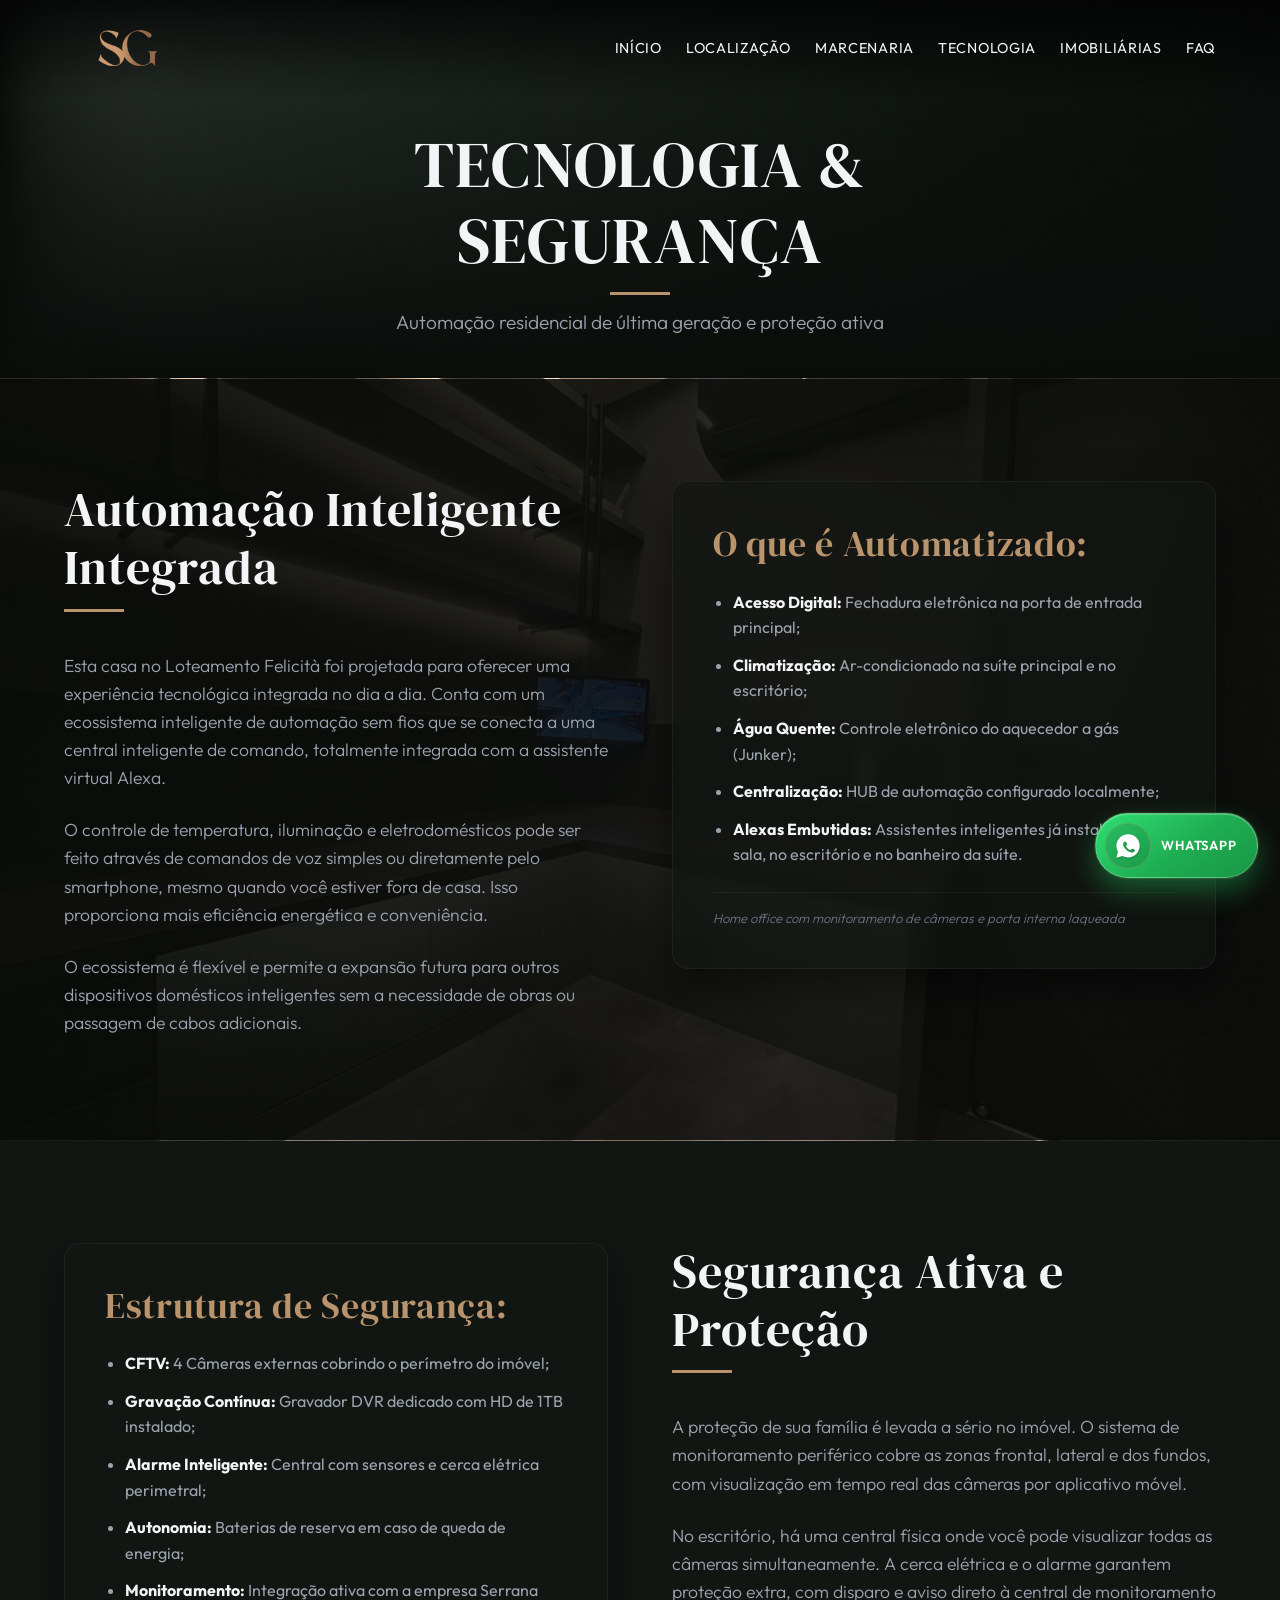
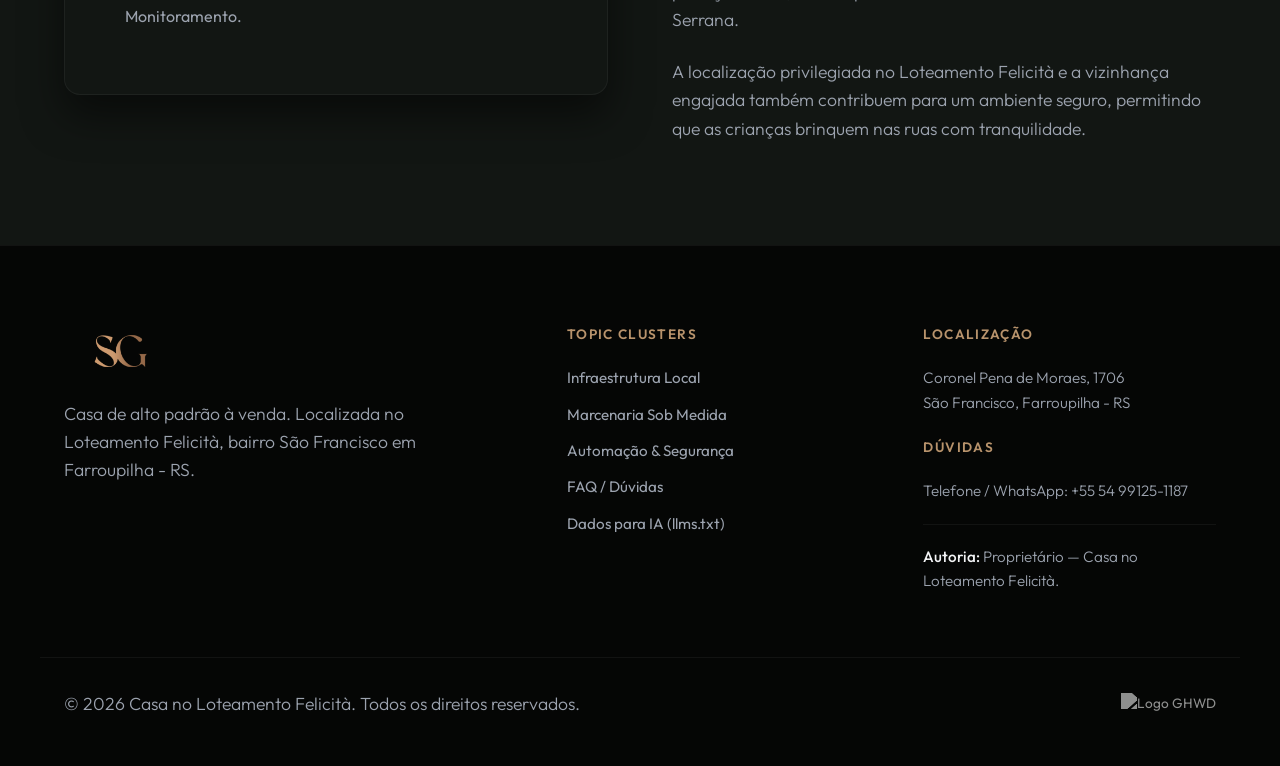
==== commit 510ed777: "Melhora layout de tecnologia e centraliza imobiliárias no desktop. Usa foto do escritório como fundo" ====
--- a/automacao-seguranca.html
+++ b/automacao-seguranca.html
@@ -120,7 +120,7 @@
     </section>
 
     <!-- Detalhamento de Automação -->
-    <section class="section-padding">
+    <section class="section-padding tech-intro-section" aria-label="Automação inteligente — home office com monitoramento">
       <div class="container cluster-grid">
         <div>
           <h2>Automação Inteligente Integrada</h2>
@@ -138,10 +138,7 @@
             <li><strong>Centralização:</strong> HUB de automação configurado localmente;</li>
             <li><strong>Alexas Embutidas:</strong> Assistentes inteligentes já instaladas na sala, no escritório e no banheiro da suíte.</li>
           </ul>
-          <figure class="tech-photo">
-            <img src="images/internas/escritorio.jpeg" alt="Home office com monitor de CFTV, automação e porta laqueada" loading="lazy" decoding="async">
-            <figcaption>Home office com monitoramento de câmeras e porta interna laqueada</figcaption>
-          </figure>
+          <p class="tech-intro-caption">Home office com monitoramento de câmeras e porta interna laqueada</p>
         </div>
       </div>
     </section>
--- a/index.css
+++ b/index.css
@@ -1080,7 +1080,7 @@
 .map-layout-vertical {
   display: flex;
   flex-direction: column;
-  align-items: center;
+  align-items: stretch;
   gap: 3rem;
   width: 100%;
 }
@@ -1443,6 +1443,7 @@
 
 .ambiente-card-body {
   padding: 1.35rem 1.4rem 1.5rem;
+  text-align: left;
 }
 
 .ambiente-card-body h3 {
@@ -1480,6 +1481,7 @@
   color: var(--text-secondary);
   transition: var(--transition-smooth);
   text-decoration: none;
+  text-align: left;
 }
 
 .doc-card:hover,
@@ -1639,6 +1641,8 @@
   display: flex;
   align-items: flex-end;
   justify-content: center;
+  background-image: url('images/background_055.jpg');
+  background-repeat: no-repeat;
   background-size: cover;
   background-position: center;
   padding-bottom: 2.5rem;
@@ -1697,6 +1701,7 @@
   grid-template-columns: 1fr 1fr;
   gap: 4rem;
   align-items: flex-start;
+  text-align: left;
 }
 
 .cluster-card-detalhe {
@@ -1705,6 +1710,7 @@
   border-radius: var(--border-radius-lg);
   padding: 2.5rem;
   box-shadow: var(--shadow-premium);
+  text-align: left;
 }
 
 .cluster-card-detalhe h3 {
@@ -1743,6 +1749,40 @@
   font-size: 0.82rem;
   color: var(--text-muted);
   line-height: 1.4;
+}
+
+.tech-intro-section {
+  position: relative;
+  background-image:
+    linear-gradient(105deg, rgba(10, 12, 10, 0.96) 0%, rgba(10, 12, 10, 0.9) 42%, rgba(10, 12, 10, 0.78) 100%),
+    url('images/internas/escritorio.jpeg');
+  background-size: cover;
+  background-position: center;
+  background-repeat: no-repeat;
+  border-top: 1px solid var(--border-subtle);
+  border-bottom: 1px solid var(--border-subtle);
+}
+
+.tech-intro-section .cluster-card-detalhe {
+  background-color: rgba(18, 22, 19, 0.72);
+  backdrop-filter: blur(6px);
+  -webkit-backdrop-filter: blur(6px);
+}
+
+.tech-intro-caption {
+  margin-top: 1.25rem;
+  padding-top: 1rem;
+  border-top: 1px solid var(--border-subtle);
+  font-size: 0.82rem;
+  color: var(--text-muted);
+  line-height: 1.45;
+  font-style: italic;
+}
+
+@media (min-width: 992px) {
+  .tech-intro-section {
+    background-position: 72% center;
+  }
 }
 
 /* ==========================================================================
@@ -2274,7 +2314,10 @@
 .docs-projeto-section > .container,
 .comparacao-section > .container,
 .tabs-section > .container,
-.imobiliarias-section > .container {
+.imobiliarias-section > .container,
+.section-padding > .container.cluster-grid,
+.section-padding > .container.map-layout-vertical,
+.section-padding > .container:not(.cluster-grid):not(.map-layout-vertical):not(.estrutura-container):not(.faq-layout-grid) {
   text-align: left;
 }
 
@@ -2284,9 +2327,15 @@
 .diferenciais-section .section-subtitle,
 .docs-projeto-section .section-subtitle,
 .comparacao-section .section-subtitle,
-.tabs-section > .container > p {
+.tabs-section > .container > p,
+.tabs-section > .container > .section-subtitle {
   margin-left: 0;
   margin-right: 0;
+}
+
+.tabs-section > .container > .section-subtitle {
+  margin-top: 0.5rem;
+  margin-bottom: 3rem;
 }
 
 .ficha-section h2::after,
@@ -2296,7 +2345,10 @@
 .docs-projeto-section h2::after,
 .comparacao-section h2::after,
 .tabs-section > .container > h2::after,
-.imobiliarias-section h2::after {
+.imobiliarias-section h2::after,
+.section-padding > .container.cluster-grid h2::after,
+.cluster-grid h2::after,
+.map-header h2::after {
   margin-left: 0;
   margin-right: 0;
 }
@@ -2311,6 +2363,36 @@
 .localizacao-content h2::after {
   margin-left: auto;
   margin-right: auto;
+}
+
+@media (min-width: 992px) {
+  .imobiliarias-section > .container {
+    text-align: center;
+  }
+
+  .imobiliarias-section h2 {
+    display: inline-block;
+  }
+
+  .imobiliarias-section h2::after {
+    margin-left: auto;
+    margin-right: auto;
+  }
+
+  .imobiliarias-lead {
+    margin-left: auto;
+    margin-right: auto;
+    text-align: center;
+  }
+
+  .imobiliarias-list {
+    margin-left: auto;
+    margin-right: auto;
+  }
+
+  .imobiliarias-direct {
+    text-align: center;
+  }
 }
 
 .diferenciais-grid {
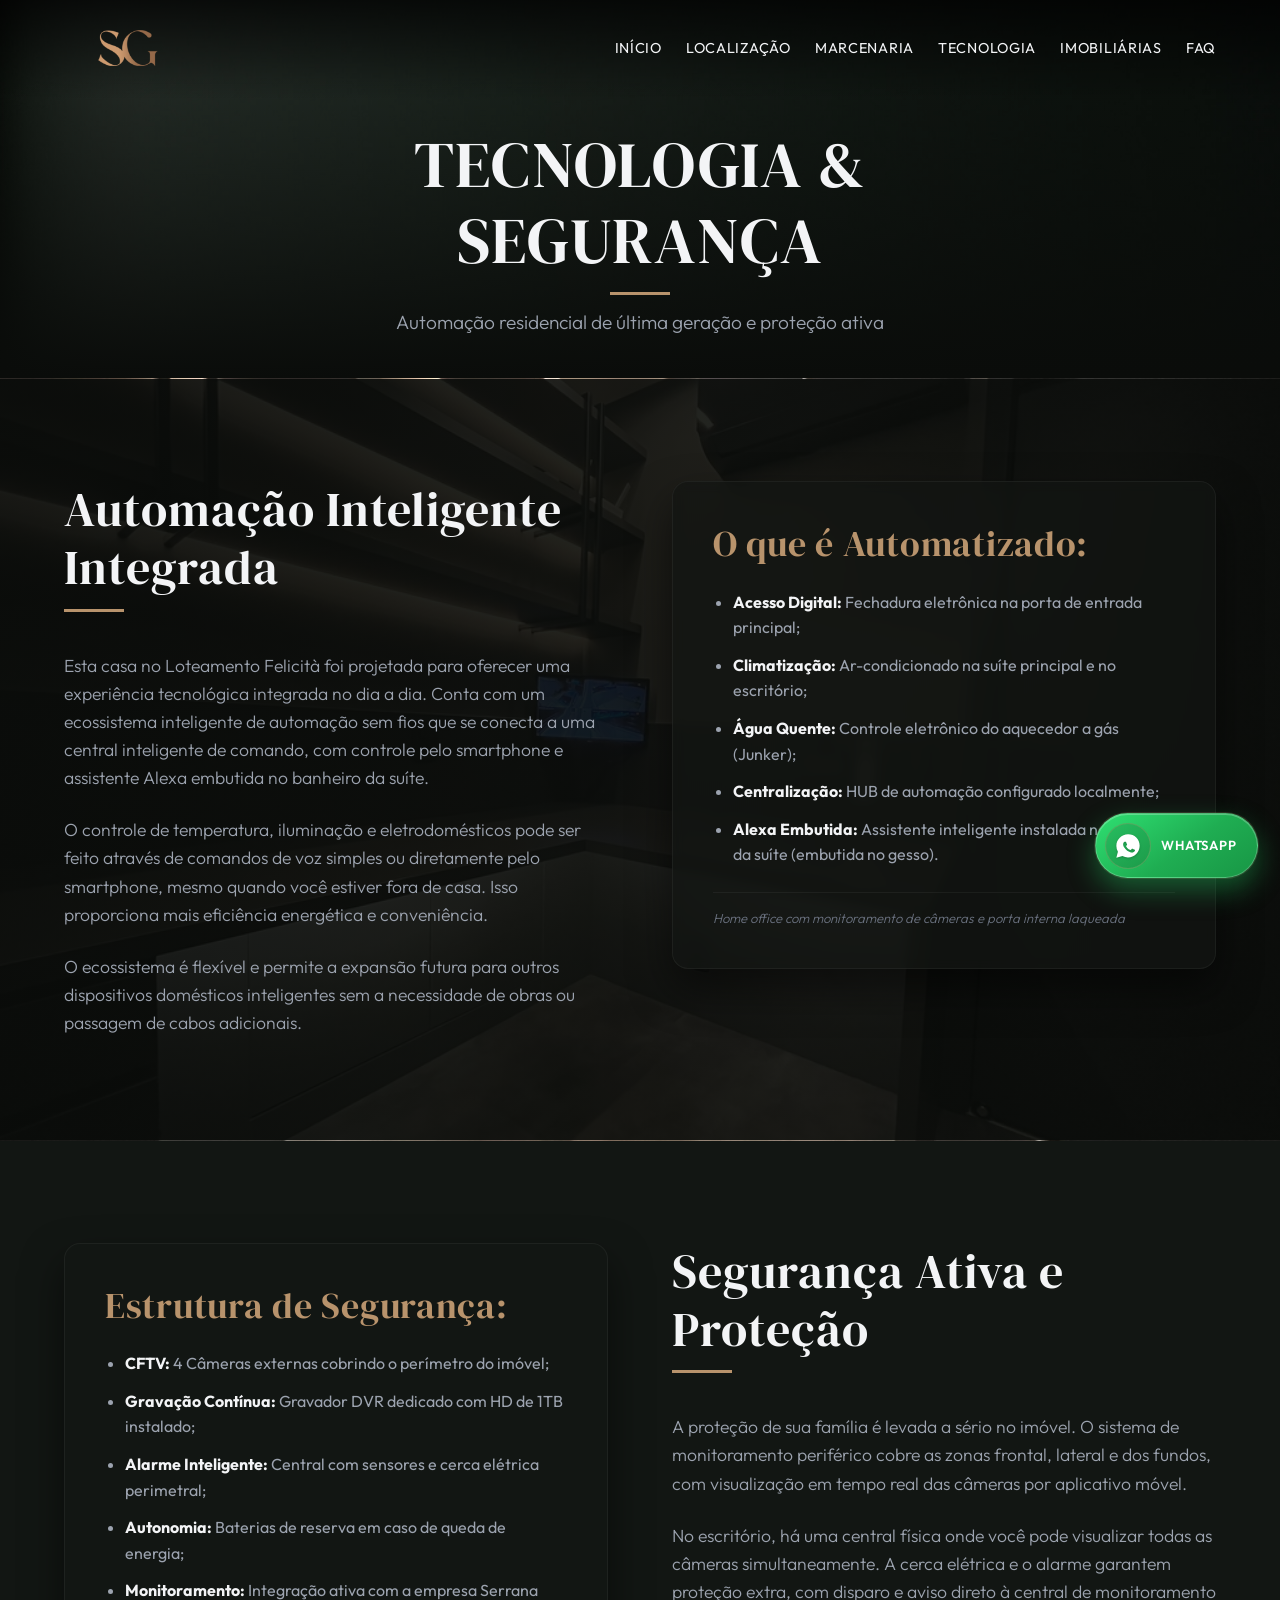
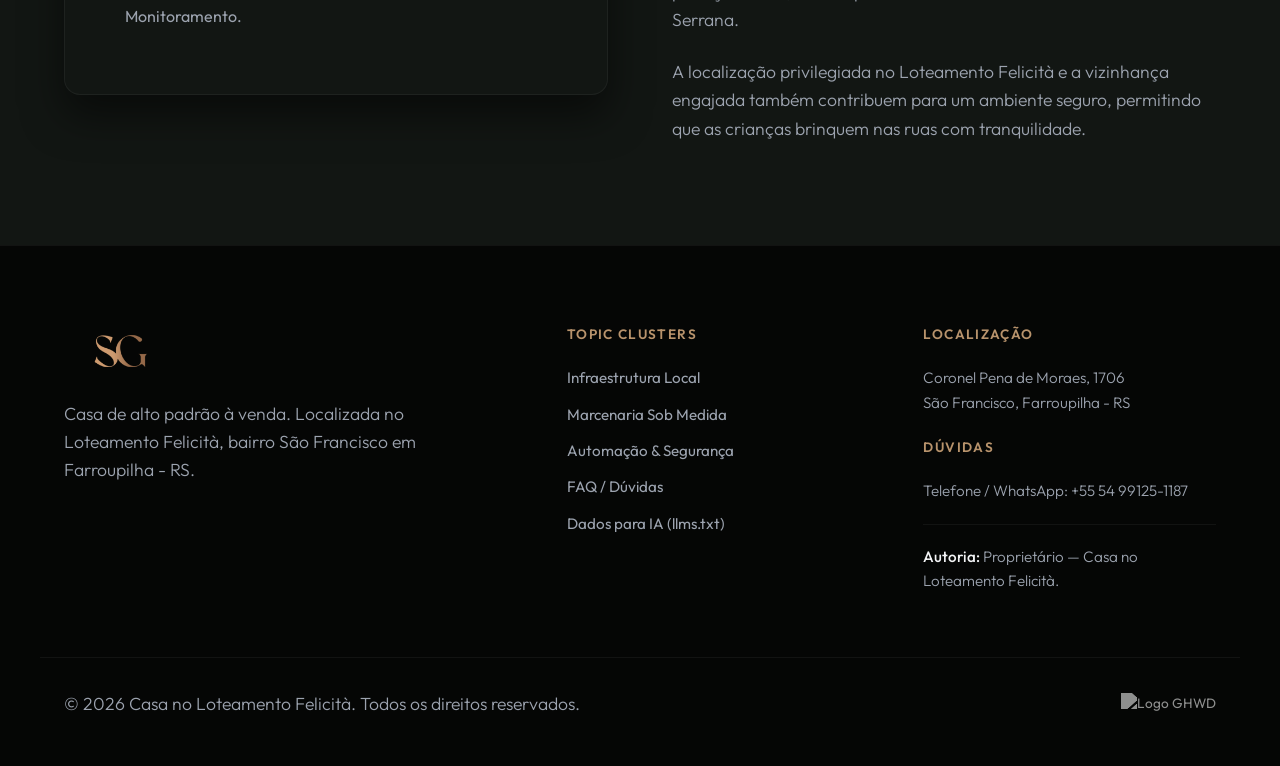
==== commit 16c07bea: "Corrige overlay da seção de tecnologia e local da Alexa. Overlay cobre toda a imagem de fundo; Alexa" ====
--- a/automacao-seguranca.html
+++ b/automacao-seguranca.html
@@ -124,7 +124,7 @@
       <div class="container cluster-grid">
         <div>
           <h2>Automação Inteligente Integrada</h2>
-          <p style="margin-top: 1.5rem; margin-bottom: 1.5rem;">Esta casa no Loteamento Felicità foi projetada para oferecer uma experiência tecnológica integrada no dia a dia. Conta com um ecossistema inteligente de automação sem fios que se conecta a uma central inteligente de comando, totalmente integrada com a assistente virtual Alexa.</p>
+          <p style="margin-top: 1.5rem; margin-bottom: 1.5rem;">Esta casa no Loteamento Felicità foi projetada para oferecer uma experiência tecnológica integrada no dia a dia. Conta com um ecossistema inteligente de automação sem fios que se conecta a uma central inteligente de comando, com controle pelo smartphone e assistente Alexa embutida no banheiro da suíte.</p>
           <p style="margin-bottom: 1.5rem;">O controle de temperatura, iluminação e eletrodomésticos pode ser feito através de comandos de voz simples ou diretamente pelo smartphone, mesmo quando você estiver fora de casa. Isso proporciona mais eficiência energética e conveniência.</p>
           <p>O ecossistema é flexível e permite a expansão futura para outros dispositivos domésticos inteligentes sem a necessidade de obras ou passagem de cabos adicionais.</p>
         </div>
@@ -136,7 +136,7 @@
             <li><strong>Climatização:</strong> Ar-condicionado na suíte principal e no escritório;</li>
             <li><strong>Água Quente:</strong> Controle eletrônico do aquecedor a gás (Junker);</li>
             <li><strong>Centralização:</strong> HUB de automação configurado localmente;</li>
-            <li><strong>Alexas Embutidas:</strong> Assistentes inteligentes já instaladas na sala, no escritório e no banheiro da suíte.</li>
+            <li><strong>Alexa Embutida:</strong> Assistente inteligente instalada no banheiro da suíte (embutida no gesso).</li>
           </ul>
           <p class="tech-intro-caption">Home office com monitoramento de câmeras e porta interna laqueada</p>
         </div>
--- a/index.css
+++ b/index.css
@@ -1753,14 +1753,33 @@
 
 .tech-intro-section {
   position: relative;
-  background-image:
-    linear-gradient(105deg, rgba(10, 12, 10, 0.96) 0%, rgba(10, 12, 10, 0.9) 42%, rgba(10, 12, 10, 0.78) 100%),
-    url('images/internas/escritorio.jpeg');
+  isolation: isolate;
+  overflow: hidden;
+  background-image: url('images/internas/escritorio.jpeg');
   background-size: cover;
   background-position: center;
   background-repeat: no-repeat;
   border-top: 1px solid var(--border-subtle);
   border-bottom: 1px solid var(--border-subtle);
+}
+
+.tech-intro-section::before {
+  content: '';
+  position: absolute;
+  inset: 0;
+  z-index: 0;
+  background: linear-gradient(
+    105deg,
+    rgba(10, 12, 10, 0.94) 0%,
+    rgba(10, 12, 10, 0.9) 45%,
+    rgba(10, 12, 10, 0.88) 100%
+  );
+  pointer-events: none;
+}
+
+.tech-intro-section > .container {
+  position: relative;
+  z-index: 1;
 }
 
 .tech-intro-section .cluster-card-detalhe {
@@ -2314,10 +2333,9 @@
 .docs-projeto-section > .container,
 .comparacao-section > .container,
 .tabs-section > .container,
-.imobiliarias-section > .container,
 .section-padding > .container.cluster-grid,
 .section-padding > .container.map-layout-vertical,
-.section-padding > .container:not(.cluster-grid):not(.map-layout-vertical):not(.estrutura-container):not(.faq-layout-grid) {
+.section-padding:not(.imobiliarias-section) > .container:not(.cluster-grid):not(.map-layout-vertical):not(.estrutura-container):not(.faq-layout-grid) {
   text-align: left;
 }
 
@@ -2366,12 +2384,14 @@
 }
 
 @media (min-width: 992px) {
-  .imobiliarias-section > .container {
+  .section-padding.imobiliarias-section > .container {
     text-align: center;
   }
 
   .imobiliarias-section h2 {
-    display: inline-block;
+    display: block;
+    width: 100%;
+    text-align: center;
   }
 
   .imobiliarias-section h2::after {
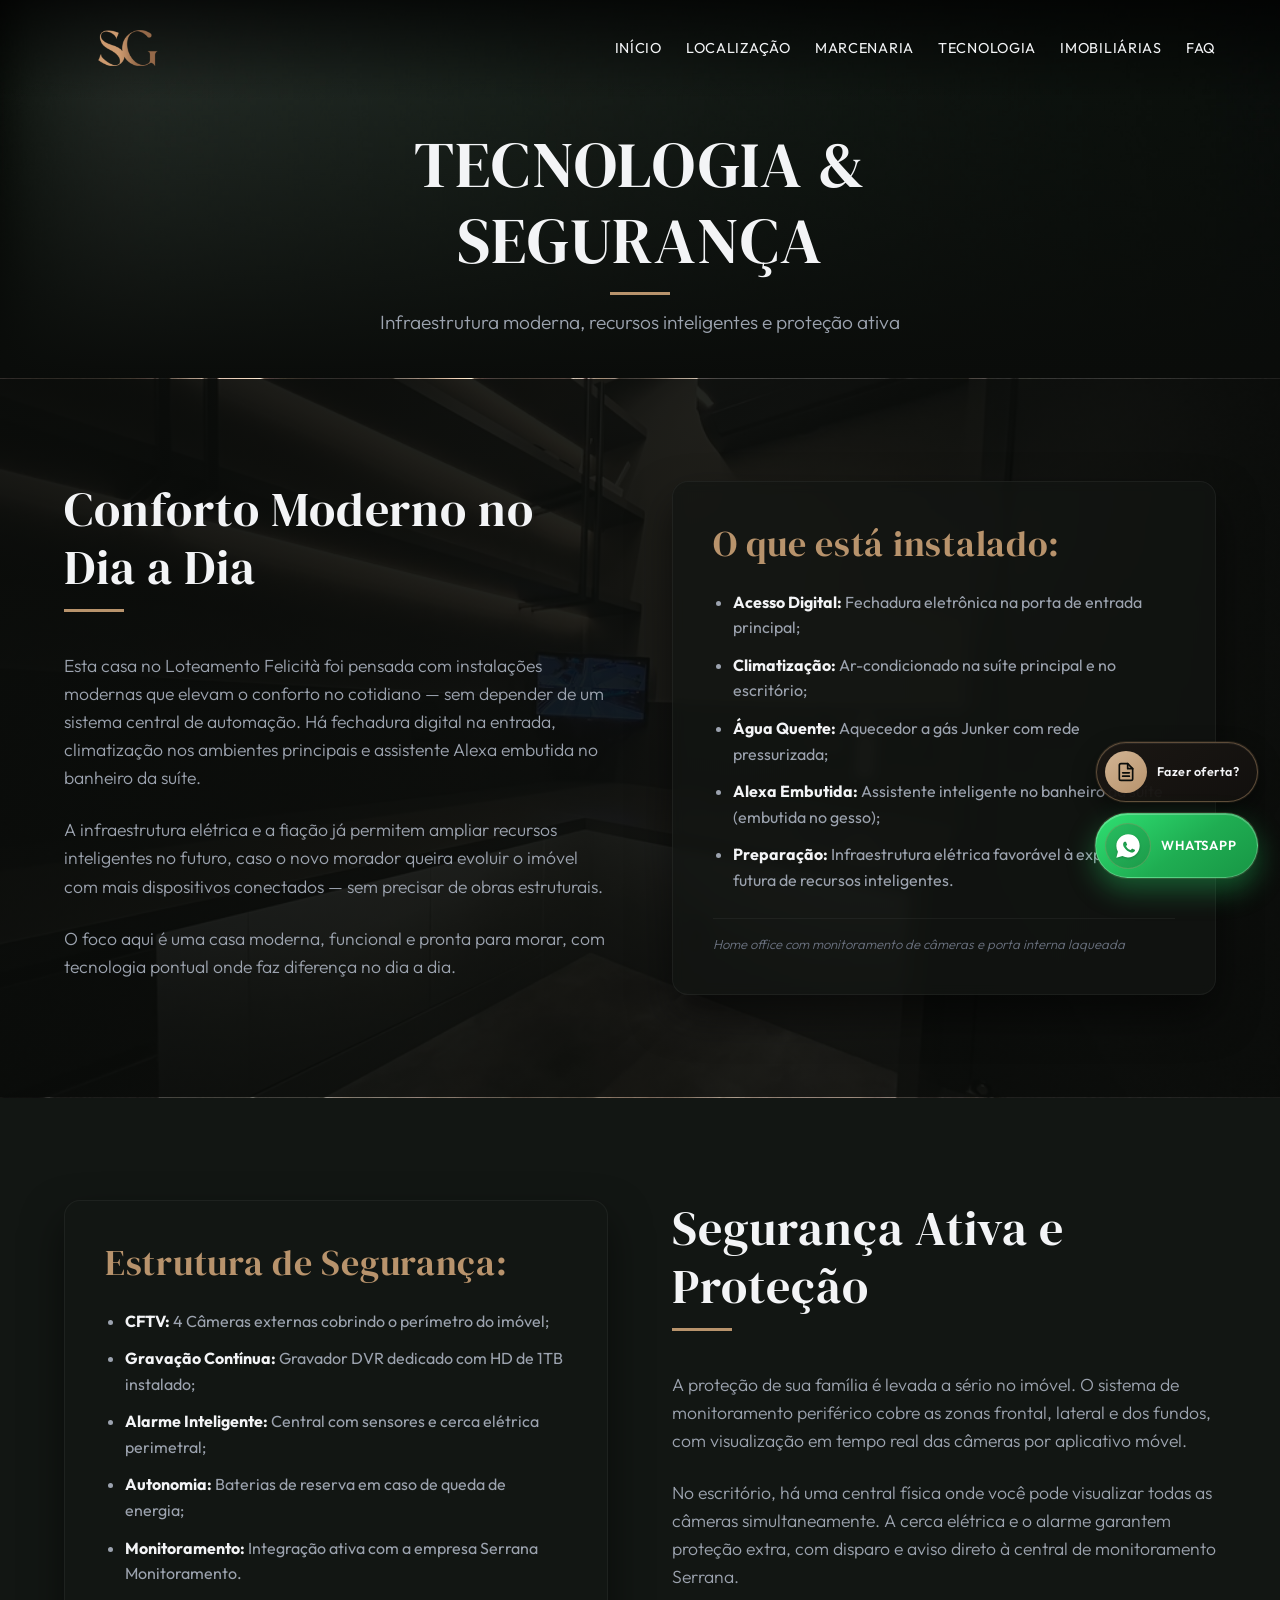
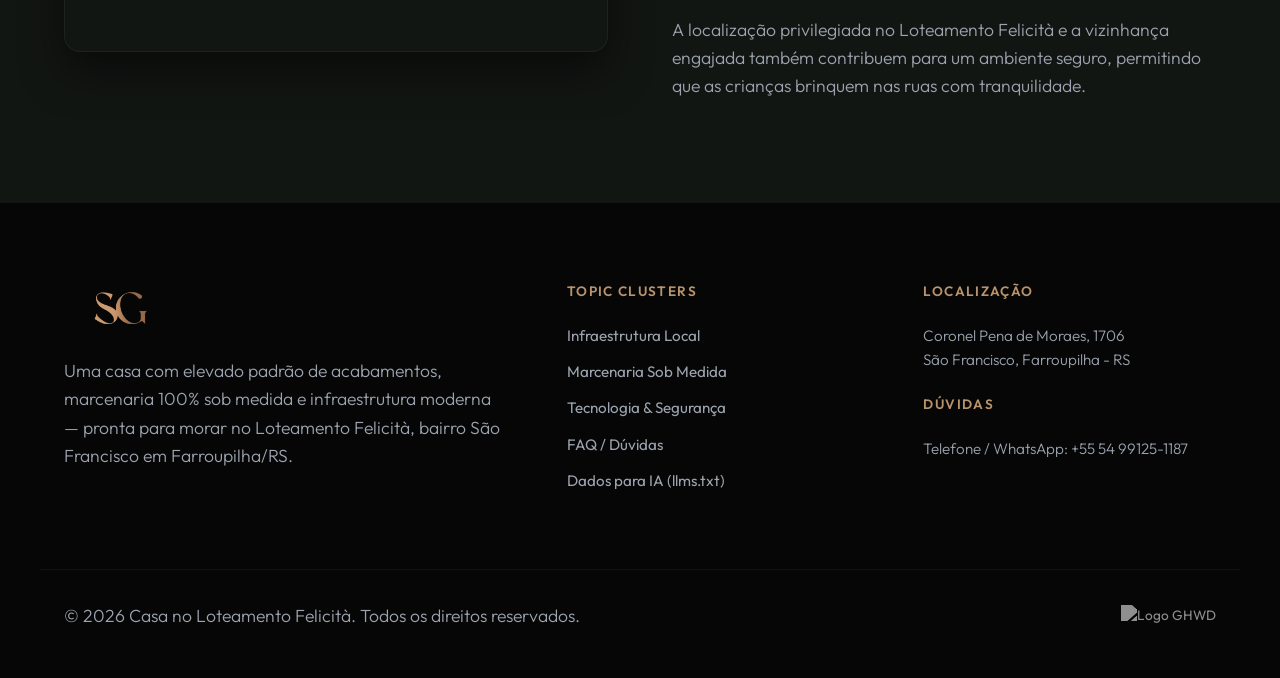
==== commit ed9524cd: "Add proposal form, refresh copy, and align technology messaging. Enable Formspree submissions for th" ====
--- a/automacao-seguranca.html
+++ b/automacao-seguranca.html
@@ -12,10 +12,10 @@
     gtag('config', 'G-LY0RX27JJE');
   </script>
   <meta name="viewport" content="width=device-width, initial-scale=1.0">
-  <title>Automação Inteligente & Segurança Ativa | Casa no Loteamento Felicità</title>
+  <title>Tecnologia & Segurança | Casa no Loteamento Felicità</title>
   
   <!-- SEO & Metatags -->
-  <meta name="description" content="Saiba mais sobre a automação inteligente integrada e o sistema de segurança ativa monitorada do imóvel no Loteamento Felicità em Farroupilha, RS. Conforto e proteção.">
+  <meta name="description" content="Recursos inteligentes, fechadura digital e sistema de segurança monitorada na casa no Loteamento Felicità em Farroupilha, RS. Conforto moderno e proteção.">
   <meta name="author" content="Proprietário — Casa no Loteamento Felicità">
   <meta name="publisher" content="casasg.com">
   <link rel="author" href="https://casasg.com/#author">
@@ -26,8 +26,8 @@
   <!-- Open Graph -->
   <meta property="og:type" content="website">
   <meta property="og:url" content="https://casasg.com/automacao-seguranca">
-  <meta property="og:title" content="Automação Inteligente & Segurança Ativa | Casa no Loteamento Felicità">
-  <meta property="og:description" content="Saiba mais sobre a automação inteligente integrada e o sistema de segurança ativa monitorada do imóvel no Loteamento Felicità em Farroupilha, RS. Conforto e proteção.">
+  <meta property="og:title" content="Tecnologia & Segurança | Casa no Loteamento Felicità">
+  <meta property="og:description" content="Fechadura digital, recursos inteligentes e segurança monitorada na casa no Loteamento Felicità em Farroupilha, RS.">
   <meta property="og:image" content="https://casasg.com/images/background_055.jpg">
 
   <!-- GEO Tags -->
@@ -44,13 +44,13 @@
   <!-- Estilos -->
   <link rel="stylesheet" href="index.css">
   
-  <!-- Schema.org JSON-LD para a Página de Tecnologia e Automação -->
+  <!-- Schema.org JSON-LD para a Página de Tecnologia e Segurança -->
   <script type="application/ld+json">
   {
     "@context": "https://schema.org",
     "@type": "ItemPage",
-    "name": "Tecnologia, Automação & Segurança Residencial",
-    "description": "Conheça o sistema de automação residencial integrada e a segurança ativa monitorada na Casa no Loteamento Felicità em Farroupilha, RS.",
+    "name": "Tecnologia & Segurança Residencial",
+    "description": "Conheça os recursos inteligentes, a fechadura digital e a segurança monitorada na Casa no Loteamento Felicità em Farroupilha, RS.",
     "url": "https://casasg.com/automacao-seguranca",
     "breadcrumb": {
       "@type": "BreadcrumbList",
@@ -114,29 +114,29 @@
       <div class="container">
         <div class="cluster-hero-content">
           <h1>Tecnologia & Segurança</h1>
-          <p class="hero-subtitle">Automação residencial de última geração e proteção ativa</p>
+          <p class="hero-subtitle">Infraestrutura moderna, recursos inteligentes e proteção ativa</p>
         </div>
       </div>
     </section>
 
-    <!-- Detalhamento de Automação -->
-    <section class="section-padding tech-intro-section" aria-label="Automação inteligente — home office com monitoramento">
+    <!-- Detalhamento de Tecnologia -->
+    <section class="section-padding tech-intro-section" aria-label="Recursos inteligentes — home office com monitoramento">
       <div class="container cluster-grid">
         <div>
-          <h2>Automação Inteligente Integrada</h2>
-          <p style="margin-top: 1.5rem; margin-bottom: 1.5rem;">Esta casa no Loteamento Felicità foi projetada para oferecer uma experiência tecnológica integrada no dia a dia. Conta com um ecossistema inteligente de automação sem fios que se conecta a uma central inteligente de comando, com controle pelo smartphone e assistente Alexa embutida no banheiro da suíte.</p>
-          <p style="margin-bottom: 1.5rem;">O controle de temperatura, iluminação e eletrodomésticos pode ser feito através de comandos de voz simples ou diretamente pelo smartphone, mesmo quando você estiver fora de casa. Isso proporciona mais eficiência energética e conveniência.</p>
-          <p>O ecossistema é flexível e permite a expansão futura para outros dispositivos domésticos inteligentes sem a necessidade de obras ou passagem de cabos adicionais.</p>
+          <h2>Conforto Moderno no Dia a Dia</h2>
+          <p style="margin-top: 1.5rem; margin-bottom: 1.5rem;">Esta casa no Loteamento Felicità foi pensada com instalações modernas que elevam o conforto no cotidiano — sem depender de um sistema central de automação. Há fechadura digital na entrada, climatização nos ambientes principais e assistente Alexa embutida no banheiro da suíte.</p>
+          <p style="margin-bottom: 1.5rem;">A infraestrutura elétrica e a fiação já permitem ampliar recursos inteligentes no futuro, caso o novo morador queira evoluir o imóvel com mais dispositivos conectados — sem precisar de obras estruturais.</p>
+          <p>O foco aqui é uma casa moderna, funcional e pronta para morar, com tecnologia pontual onde faz diferença no dia a dia.</p>
         </div>
         
         <div class="cluster-card-detalhe">
-          <h3>O que é Automatizado:</h3>
+          <h3>O que está instalado:</h3>
           <ul>
             <li><strong>Acesso Digital:</strong> Fechadura eletrônica na porta de entrada principal;</li>
             <li><strong>Climatização:</strong> Ar-condicionado na suíte principal e no escritório;</li>
-            <li><strong>Água Quente:</strong> Controle eletrônico do aquecedor a gás (Junker);</li>
-            <li><strong>Centralização:</strong> HUB de automação configurado localmente;</li>
-            <li><strong>Alexa Embutida:</strong> Assistente inteligente instalada no banheiro da suíte (embutida no gesso).</li>
+            <li><strong>Água Quente:</strong> Aquecedor a gás Junker com rede pressurizada;</li>
+            <li><strong>Alexa Embutida:</strong> Assistente inteligente no banheiro da suíte (embutida no gesso);</li>
+            <li><strong>Preparação:</strong> Infraestrutura elétrica favorável à expansão futura de recursos inteligentes.</li>
           </ul>
           <p class="tech-intro-caption">Home office com monitoramento de câmeras e porta interna laqueada</p>
         </div>
@@ -172,14 +172,14 @@
     <div class="container footer-grid">
       <div class="footer-brand">
         <img src="images/logo-casasg.png" alt="Logo Casa no Loteamento Felicità">
-        <p>Casa de alto padrão à venda. Localizada no Loteamento Felicità, bairro São Francisco em Farroupilha - RS.</p>
+        <p>Uma casa com elevado padrão de acabamentos, marcenaria 100% sob medida e infraestrutura moderna — pronta para morar no Loteamento Felicità, bairro São Francisco em Farroupilha/RS.</p>
       </div>
       <div class="footer-col">
         <h4>Topic Clusters</h4>
         <ul>
           <li><a href="/localizacao-felicita-farroupilha">Infraestrutura Local</a></li>
           <li><a href="/detalhes-marcenaria">Marcenaria Sob Medida</a></li>
-          <li><a href="/automacao-seguranca">Automação & Segurança</a></li>
+          <li><a href="/automacao-seguranca">Tecnologia & Segurança</a></li>
           <li><a href="/faq">FAQ / Dúvidas</a></li>
           <li><a href="/llms.txt">Dados para IA (llms.txt)</a></li>
         </ul>
@@ -189,9 +189,6 @@
         <p style="margin-bottom: 1.5rem;">Coronel Pena de Moraes, 1706<br>São Francisco, Farroupilha - RS</p>
         <h4>Dúvidas</h4>
         <p>Telefone / WhatsApp: <a href="https://wa.me/5554991251187?text=https%3A%2F%2Fcasasg.com%2F%0AOl%C3%A1%21%20Estava%20olhando%20as%20informa%C3%A7%C3%B5es%20dessa%20casa%20no%20Felicit%C3%A0%20e%20fiquei%20com%20uma%20d%C3%BAvida%2C%20pode%20me%20ajudar%3F" target="_blank" rel="noopener noreferrer">+55 54 99125-1187</a></p>
-        <p class="author-signature" id="author">
-          <strong>Autoria:</strong> Proprietário — Casa no Loteamento Felicità.
-        </p>
       </div>
     </div>
     <div class="container footer-bottom">
--- a/index.css
+++ b/index.css
@@ -193,19 +193,6 @@
   white-space: nowrap;
 }
 
-.author-signature {
-  margin-top: 1.25rem;
-  padding-top: 1.25rem;
-  border-top: 1px solid var(--border-subtle);
-  font-size: 0.9rem;
-  color: var(--text-secondary);
-}
-
-.author-signature strong {
-  color: var(--text-primary);
-  font-weight: 500;
-}
-
 /* ==========================================================================
    Componentes Utilitários e Layout
    ========================================================================== */
@@ -1805,7 +1792,7 @@
 }
 
 /* ==========================================================================
-   Footer & Assinatura de Autoria
+   Footer
    ========================================================================== */
 .site-footer {
   background-color: #050605;
@@ -1879,6 +1866,27 @@
   opacity: 0.95;
 }
 
+
+/* Pilha de botões flutuantes (proposta + WhatsApp) */
+.site-float-stack {
+  position: fixed;
+  bottom: calc(1.35rem + env(safe-area-inset-bottom, 0px));
+  right: calc(1.35rem + env(safe-area-inset-right, 0px));
+  z-index: 99;
+  display: flex;
+  flex-direction: column;
+  align-items: flex-end;
+  gap: 0.7rem;
+  pointer-events: none;
+}
+
+.site-float-stack .whatsapp-float,
+.site-float-stack .proposal-float {
+  position: static;
+  bottom: auto;
+  right: auto;
+  pointer-events: none;
+}
 
 /* WhatsApp Flutuante — premium / vivo */
 .whatsapp-float {
@@ -2013,7 +2021,351 @@
 
 @media (prefers-reduced-motion: reduce) {
   .whatsapp-float,
-  .whatsapp-float-ring {
+  .whatsapp-float-ring,
+  .proposal-float {
+    animation: none;
+  }
+}
+
+/* ==========================================================================
+   Botão flutuante + modal — Enviar proposta
+   ========================================================================== */
+.proposal-float {
+  animation: whatsapp-float-bob 3.6s ease-in-out 0.4s infinite;
+}
+
+.proposal-float-btn {
+  pointer-events: auto;
+  display: flex;
+  align-items: center;
+  gap: 0.6rem;
+  padding: 0.5rem 0.9rem 0.5rem 0.5rem;
+  border: 1px solid rgba(184, 147, 108, 0.45);
+  border-radius: 999px;
+  cursor: pointer;
+  color: var(--text-primary);
+  font-family: var(--font-body);
+  background: linear-gradient(145deg, rgba(28, 24, 20, 0.96) 0%, rgba(18, 16, 14, 0.98) 100%);
+  box-shadow:
+    0 10px 24px rgba(0, 0, 0, 0.45),
+    0 0 0 1px rgba(184, 147, 108, 0.15),
+    inset 0 1px 0 rgba(255, 255, 255, 0.06);
+  transition: transform 0.35s cubic-bezier(0.22, 1, 0.36, 1), box-shadow 0.35s ease, border-color 0.35s ease;
+}
+
+.proposal-float-btn:hover,
+.proposal-float-btn:focus-visible {
+  transform: translateY(-3px) scale(1.03);
+  border-color: rgba(184, 147, 108, 0.75);
+  box-shadow:
+    0 14px 32px rgba(0, 0, 0, 0.5),
+    0 0 0 1px rgba(184, 147, 108, 0.35);
+  outline: none;
+}
+
+.proposal-float-icon {
+  width: 42px;
+  height: 42px;
+  border-radius: 50%;
+  display: grid;
+  place-items: center;
+  flex-shrink: 0;
+  background: linear-gradient(145deg, var(--color-gold-light) 0%, var(--color-gold) 100%);
+  color: var(--bg-primary);
+}
+
+.proposal-float-label {
+  font-size: 0.78rem;
+  font-weight: 600;
+  letter-spacing: 0.04em;
+  white-space: nowrap;
+  padding-right: 0.25rem;
+}
+
+.proposal-modal-overlay {
+  display: none;
+  position: fixed;
+  inset: 0;
+  z-index: 10001;
+  background: rgba(0, 0, 0, 0.78);
+  backdrop-filter: blur(8px);
+  -webkit-backdrop-filter: blur(8px);
+  align-items: center;
+  justify-content: center;
+  padding: 1rem;
+}
+
+.proposal-modal-overlay.active {
+  display: flex;
+}
+
+.proposal-modal {
+  position: relative;
+  width: min(100%, 32rem);
+  max-height: min(90vh, 42rem);
+  overflow: hidden;
+  display: flex;
+  flex-direction: column;
+  border-radius: 18px;
+  background: var(--bg-secondary);
+  border: 1px solid var(--border-glass);
+  box-shadow: 0 28px 70px rgba(0, 0, 0, 0.65);
+}
+
+.proposal-modal-close {
+  position: absolute;
+  top: 0.85rem;
+  right: 0.85rem;
+  z-index: 2;
+  width: 2.25rem;
+  height: 2.25rem;
+  border: 1px solid var(--border-subtle);
+  border-radius: 50%;
+  background: rgba(0, 0, 0, 0.35);
+  color: var(--text-primary);
+  font-size: 1.1rem;
+  line-height: 1;
+  cursor: pointer;
+  transition: var(--transition-smooth);
+}
+
+.proposal-modal-close:hover,
+.proposal-modal-close:focus-visible {
+  border-color: var(--color-gold);
+  color: var(--color-gold-light);
+  outline: none;
+}
+
+.proposal-modal-header {
+  padding: 1.5rem 1.5rem 0.75rem;
+  border-bottom: 1px solid var(--border-subtle);
+}
+
+.proposal-modal-kicker {
+  font-size: 0.72rem;
+  letter-spacing: 0.12em;
+  text-transform: uppercase;
+  color: var(--color-gold);
+  margin-bottom: 0.35rem;
+}
+
+.proposal-modal-title {
+  font-family: var(--font-title);
+  font-size: clamp(1.35rem, 3vw, 1.65rem);
+  font-weight: 400;
+  margin: 0 0 0.85rem;
+  padding-right: 2rem;
+}
+
+.proposal-steps {
+  display: flex;
+  gap: 0.45rem;
+}
+
+.proposal-step-dot {
+  flex: 1;
+  height: 3px;
+  border-radius: 999px;
+  background: rgba(255, 255, 255, 0.12);
+  transition: background 0.3s ease;
+}
+
+.proposal-step-dot.is-active,
+.proposal-step-dot.is-done {
+  background: var(--color-gold);
+}
+
+.proposal-modal-body {
+  padding: 1.25rem 1.5rem 1.5rem;
+  overflow-y: auto;
+}
+
+.proposal-panel {
+  display: none;
+}
+
+.proposal-panel.is-active {
+  display: block;
+  animation: proposalFadeIn 0.35s ease;
+}
+
+@keyframes proposalFadeIn {
+  from { opacity: 0; transform: translateY(8px); }
+  to { opacity: 1; transform: translateY(0); }
+}
+
+.proposal-panel-title {
+  font-family: var(--font-body);
+  font-size: 1rem;
+  font-weight: 600;
+  color: var(--text-primary);
+  margin: 0 0 1rem;
+}
+
+.proposal-field {
+  margin-bottom: 1rem;
+}
+
+.proposal-field label {
+  display: block;
+  font-size: 0.82rem;
+  font-weight: 500;
+  color: var(--text-secondary);
+  margin-bottom: 0.35rem;
+}
+
+.proposal-field input,
+.proposal-field select,
+.proposal-field textarea {
+  width: 100%;
+  padding: 0.72rem 0.85rem;
+  border: 1px solid var(--border-subtle);
+  border-radius: var(--border-radius-md);
+  background: rgba(0, 0, 0, 0.25);
+  color: var(--text-primary);
+  font-family: var(--font-body);
+  font-size: 0.95rem;
+  transition: border-color 0.2s ease;
+}
+
+.proposal-field input:focus,
+.proposal-field select:focus,
+.proposal-field textarea:focus {
+  outline: none;
+  border-color: var(--color-gold);
+}
+
+.proposal-field textarea {
+  min-height: 5.5rem;
+  resize: vertical;
+}
+
+.proposal-field-hint {
+  margin-top: 0.35rem;
+  font-size: 0.78rem;
+  color: var(--text-muted);
+}
+
+.proposal-check {
+  display: flex;
+  align-items: flex-start;
+  gap: 0.6rem;
+  margin: 1rem 0 0;
+  font-size: 0.85rem;
+  color: var(--text-secondary);
+  line-height: 1.45;
+}
+
+.proposal-check input {
+  margin-top: 0.2rem;
+  flex-shrink: 0;
+}
+
+.proposal-summary {
+  padding: 0.85rem 1rem;
+  margin-bottom: 1rem;
+  border: 1px solid var(--border-subtle);
+  border-radius: var(--border-radius-md);
+  background: rgba(255, 255, 255, 0.02);
+  font-size: 0.88rem;
+  color: var(--text-secondary);
+  line-height: 1.55;
+}
+
+.proposal-summary strong {
+  color: var(--text-primary);
+}
+
+.proposal-actions {
+  display: flex;
+  gap: 0.65rem;
+  margin-top: 1.25rem;
+}
+
+.proposal-actions .btn {
+  flex: 1;
+}
+
+.proposal-actions .btn-ghost {
+  background: transparent;
+  border: 1px solid var(--border-subtle);
+  color: var(--text-secondary);
+}
+
+.proposal-actions .btn-ghost:hover,
+.proposal-actions .btn-ghost:focus-visible {
+  border-color: var(--color-gold);
+  color: var(--text-primary);
+}
+
+.proposal-error {
+  display: none;
+  margin-top: 0.75rem;
+  padding: 0.65rem 0.75rem;
+  border-radius: var(--border-radius-md);
+  background: rgba(180, 60, 60, 0.15);
+  border: 1px solid rgba(220, 80, 80, 0.35);
+  color: #ffb4b4;
+  font-size: 0.85rem;
+}
+
+.proposal-error.is-visible {
+  display: block;
+}
+
+.proposal-success {
+  text-align: center;
+  padding: 1.5rem 0.5rem 0.25rem;
+}
+
+.proposal-success-icon {
+  width: 3rem;
+  height: 3rem;
+  margin: 0 auto 1rem;
+  border-radius: 50%;
+  display: grid;
+  place-items: center;
+  background: rgba(184, 147, 108, 0.15);
+  color: var(--color-gold);
+  font-size: 1.35rem;
+}
+
+.proposal-honeypot {
+  position: absolute;
+  left: -9999px;
+  width: 1px;
+  height: 1px;
+  overflow: hidden;
+}
+
+@media (max-width: 576px) {
+  .proposal-float-label {
+    position: absolute;
+    width: 1px;
+    height: 1px;
+    padding: 0;
+    margin: -1px;
+    overflow: hidden;
+    clip: rect(0, 0, 0, 0);
+    white-space: nowrap;
+    border: 0;
+  }
+
+  .proposal-float-btn {
+    padding: 0.5rem;
+  }
+
+  .proposal-modal {
+    max-height: 92vh;
+  }
+
+  .proposal-actions {
+    flex-direction: column;
+  }
+}
+
+@media (prefers-reduced-motion: reduce) {
+  .proposal-panel.is-active {
     animation: none;
   }
 }
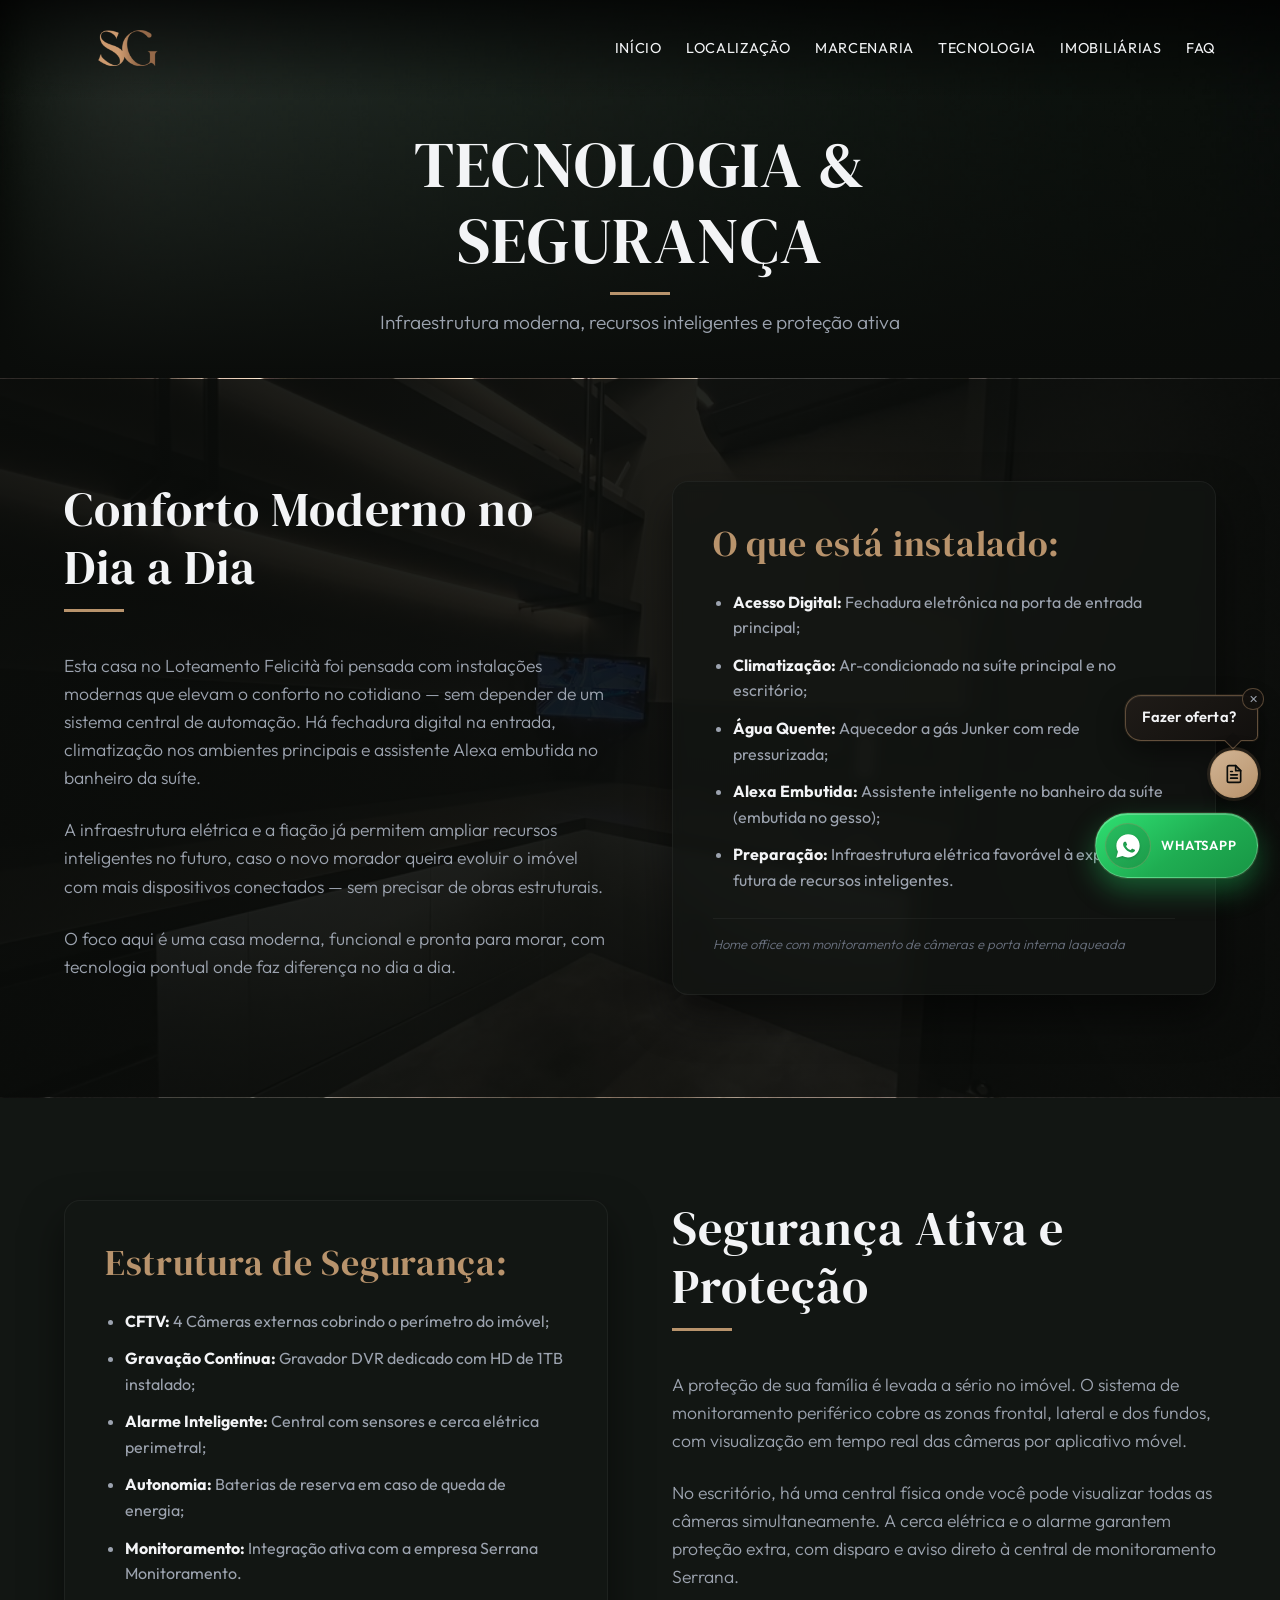
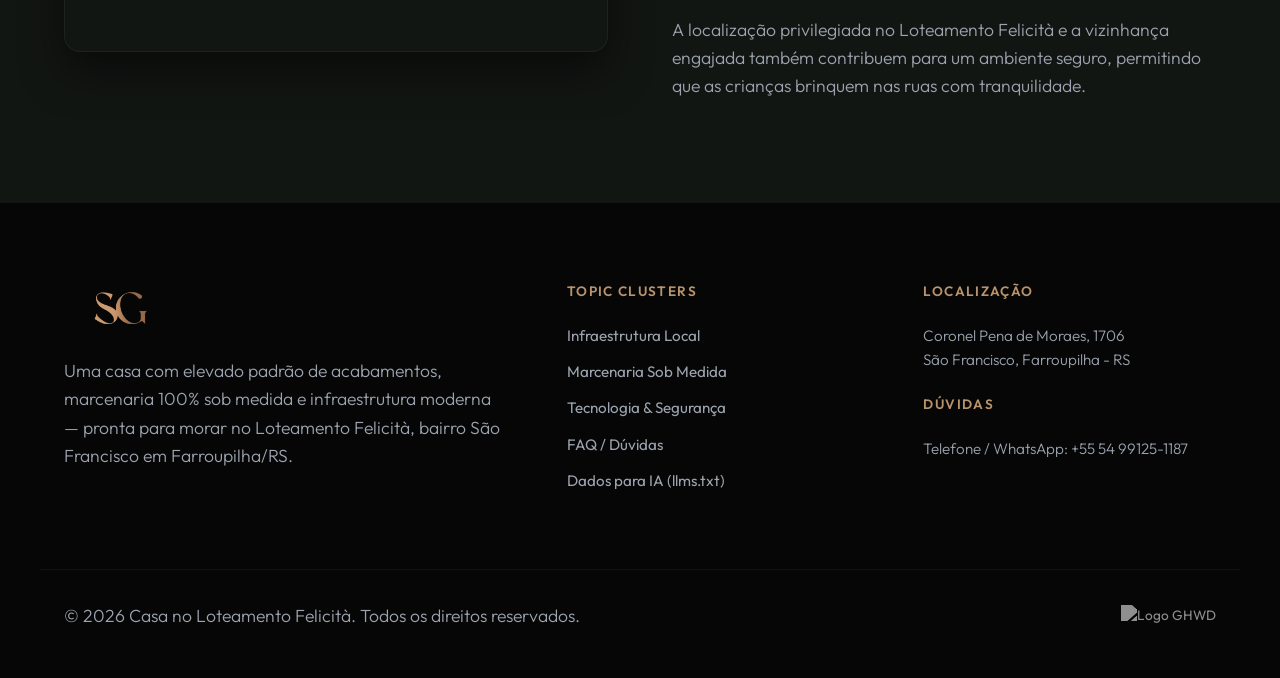
==== commit 9d5ed4c8: "Replace owner-direct contact copy with partner broker messaging. Update meta tags, JSON-LD, imobilia" ====
--- a/automacao-seguranca.html
+++ b/automacao-seguranca.html
@@ -16,7 +16,7 @@
   
   <!-- SEO & Metatags -->
   <meta name="description" content="Recursos inteligentes, fechadura digital e sistema de segurança monitorada na casa no Loteamento Felicità em Farroupilha, RS. Conforto moderno e proteção.">
-  <meta name="author" content="Proprietário — Casa no Loteamento Felicità">
+  <meta name="author" content="Corretor parceiro — Casa no Loteamento Felicità">
   <meta name="publisher" content="casasg.com">
   <link rel="author" href="https://casasg.com/#author">
   <link rel="canonical" href="https://casasg.com/automacao-seguranca">
--- a/index.css
+++ b/index.css
@@ -1330,68 +1330,183 @@
 }
 
 /* ==========================================================================
-   Galeria completa (home)
+   Galeria completa — showcase cinematográfico (GSAP)
    ========================================================================== */
 .galeria-completa-section {
   padding-top: clamp(2.5rem, 5vw, 4rem);
   border-top: 1px solid var(--border-subtle);
-}
-
-.galeria-grid {
-  display: grid;
-  grid-template-columns: repeat(3, minmax(0, 1fr));
-  gap: 0.85rem;
-}
-
-.galeria-item {
+  overflow: hidden;
+}
+
+.galeria-showcase {
+  margin-top: clamp(1.5rem, 3vw, 2.5rem);
+}
+
+.galeria-showcase-viewport {
+  position: relative;
+  width: 100%;
+  overflow: hidden;
+  cursor: grab;
+  touch-action: pan-y;
+  padding: 1.25rem 0 1.5rem;
+}
+
+.galeria-showcase-viewport.is-dragging {
+  cursor: grabbing;
+}
+
+.galeria-showcase-track {
+  display: flex;
+  align-items: center;
+  gap: clamp(0.85rem, 2vw, 1.35rem);
+  width: max-content;
+  will-change: transform;
+  padding: 0 max(1.25rem, calc((100vw - min(72vw, 38rem)) / 2));
+}
+
+.galeria-slide {
   position: relative;
   display: block;
-  width: 100%;
+  flex: 0 0 min(72vw, 38rem);
+  width: min(72vw, 38rem);
   padding: 0;
-  border: 1px solid var(--border-subtle);
-  border-radius: var(--border-radius-md);
+  border: 1px solid rgba(184, 147, 108, 0.22);
+  border-radius: 1rem;
   overflow: hidden;
   cursor: pointer;
   background: var(--bg-secondary);
   text-align: left;
-  transition: var(--transition-smooth);
-}
-
-.galeria-item:hover,
-.galeria-item:focus-visible {
-  border-color: var(--color-gold);
-  transform: translateY(-2px);
-  box-shadow: var(--shadow-subtle);
-}
-
-.galeria-item img {
+  opacity: 0.48;
+  transform: scale(0.9);
+  transform-origin: center center;
+  transition: opacity 0.45s ease, transform 0.55s cubic-bezier(0.22, 1, 0.36, 1), border-color 0.35s ease, box-shadow 0.45s ease;
+  box-shadow: 0 10px 28px rgba(0, 0, 0, 0.28);
+}
+
+.galeria-slide.is-active {
+  opacity: 1;
+  transform: scale(1);
+  border-color: rgba(184, 147, 108, 0.65);
+  box-shadow:
+    0 22px 50px rgba(0, 0, 0, 0.45),
+    0 0 0 1px rgba(184, 147, 108, 0.25);
+  z-index: 2;
+}
+
+.galeria-slide:focus-visible {
+  outline: 2px solid var(--color-gold);
+  outline-offset: 3px;
+}
+
+.galeria-slide img {
   width: 100%;
-  aspect-ratio: 4 / 3;
+  aspect-ratio: 16 / 11;
   object-fit: cover;
   display: block;
+  pointer-events: none;
+  user-select: none;
+  -webkit-user-drag: none;
+}
+
+.galeria-showcase-controls {
+  display: flex;
+  align-items: center;
+  justify-content: center;
+  gap: 1rem;
+  margin-top: 0.35rem;
+}
+
+.galeria-showcase-btn {
+  width: 2.75rem;
+  height: 2.75rem;
+  border-radius: 50%;
+  border: 1px solid var(--border-subtle);
+  background: rgba(0, 0, 0, 0.28);
+  color: var(--text-primary);
+  font-size: 1.15rem;
+  line-height: 1;
+  cursor: pointer;
   transition: var(--transition-smooth);
 }
 
-.galeria-item:hover img {
-  transform: scale(1.03);
-}
-
-.galeria-item-caption {
-  display: block;
-  padding: 0.7rem 0.85rem;
-  font-size: 0.82rem;
+.galeria-showcase-btn:hover,
+.galeria-showcase-btn:focus-visible {
+  border-color: var(--color-gold);
+  color: var(--color-gold-light);
+  outline: none;
+}
+
+.galeria-showcase-counter {
+  min-width: 4.5rem;
+  text-align: center;
+  font-size: 0.85rem;
+  letter-spacing: 0.06em;
   color: var(--text-secondary);
-  letter-spacing: 0.02em;
+  font-variant-numeric: tabular-nums;
+}
+
+@media (max-width: 700px) {
+  .galeria-showcase-track {
+    padding: 0 max(1rem, calc((100vw - min(84vw, 22rem)) / 2));
+    gap: 0.75rem;
+  }
+
+  .galeria-slide {
+    flex-basis: min(84vw, 22rem);
+    width: min(84vw, 22rem);
+    border-radius: 0.85rem;
+  }
+
+  .galeria-slide img {
+    aspect-ratio: 4 / 3;
+  }
+}
+
+@media (prefers-reduced-motion: reduce) {
+  .galeria-slide {
+    transition: none;
+    opacity: 1;
+    transform: none;
+  }
+}
+
+/* Fallback sem JS / sem GSAP: grade clássica */
+.galeria-showcase.no-gsap .galeria-showcase-viewport {
+  cursor: default;
+  overflow: visible;
+  padding: 0;
+}
+
+.galeria-showcase.no-gsap .galeria-showcase-track {
+  display: grid;
+  grid-template-columns: repeat(3, minmax(0, 1fr));
+  gap: 0.85rem;
+  width: 100%;
+  max-width: var(--max-width);
+  margin: 0 auto;
+  padding: 0 1.5rem;
+  transform: none !important;
+}
+
+.galeria-showcase.no-gsap .galeria-slide {
+  width: 100%;
+  flex: none;
+  opacity: 1;
+  transform: none;
+}
+
+.galeria-showcase.no-gsap .galeria-showcase-controls {
+  display: none;
 }
 
 @media (max-width: 900px) {
-  .galeria-grid {
+  .galeria-showcase.no-gsap .galeria-showcase-track {
     grid-template-columns: repeat(2, minmax(0, 1fr));
   }
 }
 
 @media (max-width: 520px) {
-  .galeria-grid {
+  .galeria-showcase.no-gsap .galeria-showcase-track {
     grid-template-columns: 1fr;
   }
 }
@@ -1876,7 +1991,7 @@
   display: flex;
   flex-direction: column;
   align-items: flex-end;
-  gap: 0.7rem;
+  gap: 0.95rem;
   pointer-events: none;
 }
 
@@ -2021,8 +2136,7 @@
 
 @media (prefers-reduced-motion: reduce) {
   .whatsapp-float,
-  .whatsapp-float-ring,
-  .proposal-float {
+  .whatsapp-float-ring {
     animation: none;
   }
 }
@@ -2031,55 +2145,168 @@
    Botão flutuante + modal — Enviar proposta
    ========================================================================== */
 .proposal-float {
-  animation: whatsapp-float-bob 3.6s ease-in-out 0.4s infinite;
-}
-
-.proposal-float-btn {
+  pointer-events: none;
+  opacity: 0;
+  transform: translateY(12px) scale(0.96);
+  transition: opacity 0.35s ease, transform 0.35s cubic-bezier(0.22, 1, 0.36, 1);
+}
+
+.proposal-float.is-visible {
+  opacity: 1;
+  transform: translateY(0) scale(1);
+}
+
+.proposal-chat {
+  position: relative;
   pointer-events: auto;
   display: flex;
-  align-items: center;
-  gap: 0.6rem;
-  padding: 0.5rem 0.9rem 0.5rem 0.5rem;
+  flex-direction: column;
+  align-items: flex-end;
+  gap: 0.55rem;
+}
+
+.proposal-chat-panel {
+  position: relative;
+  max-width: min(15.5rem, calc(100vw - 5.5rem));
+  transform-origin: bottom right;
+  transition: opacity 0.28s ease, transform 0.28s cubic-bezier(0.22, 1, 0.36, 1);
+}
+
+.proposal-chat.is-collapsed .proposal-chat-panel {
+  opacity: 0;
+  transform: translateY(8px) scale(0.92);
+  pointer-events: none;
+  visibility: hidden;
+  position: absolute;
+  right: 0;
+  bottom: calc(100% + 0.55rem);
+}
+
+.proposal-chat-dismiss {
+  position: absolute;
+  top: -0.4rem;
+  right: -0.35rem;
+  z-index: 2;
+  width: 1.35rem;
+  height: 1.35rem;
+  border: 1px solid rgba(184, 147, 108, 0.4);
+  border-radius: 50%;
+  background: rgba(18, 16, 14, 0.95);
+  color: var(--text-secondary);
+  font-size: 0.7rem;
+  line-height: 1;
+  cursor: pointer;
+  display: grid;
+  place-items: center;
+  transition: color 0.2s ease, border-color 0.2s ease;
+}
+
+.proposal-chat-dismiss:hover,
+.proposal-chat-dismiss:focus-visible {
+  color: var(--color-gold-light);
+  border-color: var(--color-gold);
+  outline: none;
+}
+
+.proposal-chat-bubble {
+  position: relative;
+  display: block;
+  width: 100%;
+  padding: 0.75rem 1rem 0.85rem;
   border: 1px solid rgba(184, 147, 108, 0.45);
-  border-radius: 999px;
+  border-radius: 1rem 1rem 0.35rem 1rem;
   cursor: pointer;
+  text-align: left;
   color: var(--text-primary);
   font-family: var(--font-body);
-  background: linear-gradient(145deg, rgba(28, 24, 20, 0.96) 0%, rgba(18, 16, 14, 0.98) 100%);
+  background: linear-gradient(145deg, rgba(32, 28, 24, 0.98) 0%, rgba(18, 16, 14, 0.98) 100%);
   box-shadow:
-    0 10px 24px rgba(0, 0, 0, 0.45),
-    0 0 0 1px rgba(184, 147, 108, 0.15),
+    0 12px 28px rgba(0, 0, 0, 0.45),
+    0 0 0 1px rgba(184, 147, 108, 0.12),
     inset 0 1px 0 rgba(255, 255, 255, 0.06);
-  transition: transform 0.35s cubic-bezier(0.22, 1, 0.36, 1), box-shadow 0.35s ease, border-color 0.35s ease;
-}
-
-.proposal-float-btn:hover,
-.proposal-float-btn:focus-visible {
-  transform: translateY(-3px) scale(1.03);
+  transition: transform 0.3s cubic-bezier(0.22, 1, 0.36, 1), box-shadow 0.3s ease, border-color 0.3s ease;
+}
+
+/* Ponteiro do balão → centro do ícone (alinhado à direita) */
+.proposal-chat-bubble::after {
+  content: '';
+  position: absolute;
+  right: 1.15rem;
+  bottom: -7px;
+  width: 12px;
+  height: 12px;
+  background: rgba(18, 16, 14, 0.98);
+  border-right: 1px solid rgba(184, 147, 108, 0.45);
+  border-bottom: 1px solid rgba(184, 147, 108, 0.45);
+  transform: rotate(45deg);
+}
+
+.proposal-chat-bubble:hover,
+.proposal-chat-bubble:focus-visible {
+  transform: translateY(-2px);
   border-color: rgba(184, 147, 108, 0.75);
   box-shadow:
-    0 14px 32px rgba(0, 0, 0, 0.5),
+    0 16px 34px rgba(0, 0, 0, 0.5),
+    0 0 0 1px rgba(184, 147, 108, 0.3);
+  outline: none;
+}
+
+.proposal-chat-copy {
+  display: flex;
+  flex-direction: column;
+  gap: 0.12rem;
+  min-width: 0;
+  padding-right: 0.35rem;
+}
+
+.proposal-chat-text {
+  font-size: 0.92rem;
+  font-weight: 600;
+  letter-spacing: 0.01em;
+  line-height: 1.25;
+  white-space: nowrap;
+}
+
+.proposal-chat-launcher {
+  pointer-events: auto;
+  position: relative;
+  z-index: 1;
+  width: 3rem;
+  height: 3rem;
+  border: 1px solid rgba(184, 147, 108, 0.5);
+  border-radius: 50%;
+  cursor: pointer;
+  display: grid;
+  place-items: center;
+  color: var(--bg-primary);
+  background: linear-gradient(145deg, var(--color-gold-light) 0%, var(--color-gold) 100%);
+  box-shadow:
+    0 10px 24px rgba(0, 0, 0, 0.4),
+    0 0 0 1px rgba(184, 147, 108, 0.2),
+    inset 0 1px 0 rgba(255, 255, 255, 0.25);
+  transition: transform 0.3s cubic-bezier(0.22, 1, 0.36, 1), box-shadow 0.3s ease;
+}
+
+.proposal-chat-launcher:hover,
+.proposal-chat-launcher:focus-visible {
+  transform: translateY(-2px) scale(1.04);
+  box-shadow:
+    0 14px 30px rgba(0, 0, 0, 0.48),
     0 0 0 1px rgba(184, 147, 108, 0.35);
   outline: none;
 }
 
-.proposal-float-icon {
-  width: 42px;
-  height: 42px;
-  border-radius: 50%;
-  display: grid;
-  place-items: center;
-  flex-shrink: 0;
-  background: linear-gradient(145deg, var(--color-gold-light) 0%, var(--color-gold) 100%);
-  color: var(--bg-primary);
-}
-
-.proposal-float-label {
-  font-size: 0.78rem;
-  font-weight: 600;
-  letter-spacing: 0.04em;
-  white-space: nowrap;
-  padding-right: 0.25rem;
+.proposal-chat:not(.is-collapsed) .proposal-chat-launcher {
+  box-shadow:
+    0 10px 24px rgba(0, 0, 0, 0.4),
+    0 0 0 3px rgba(184, 147, 108, 0.18);
+}
+
+.proposal-optional {
+  font-weight: 400;
+  color: var(--text-muted);
+  text-transform: none;
+  letter-spacing: 0;
 }
 
 .proposal-modal-overlay {
@@ -2092,7 +2319,7 @@
   -webkit-backdrop-filter: blur(8px);
   align-items: center;
   justify-content: center;
-  padding: 1rem;
+  padding: max(0.75rem, env(safe-area-inset-top)) max(0.75rem, env(safe-area-inset-right)) max(0.75rem, env(safe-area-inset-bottom)) max(0.75rem, env(safe-area-inset-left));
 }
 
 .proposal-modal-overlay.active {
@@ -2139,6 +2366,7 @@
 .proposal-modal-header {
   padding: 1.5rem 1.5rem 0.75rem;
   border-bottom: 1px solid var(--border-subtle);
+  flex-shrink: 0;
 }
 
 .proposal-modal-kicker {
@@ -2178,6 +2406,7 @@
 .proposal-modal-body {
   padding: 1.25rem 1.5rem 1.5rem;
   overflow-y: auto;
+  -webkit-overflow-scrolling: touch;
 }
 
 .proposal-panel {
@@ -2224,7 +2453,7 @@
   background: rgba(0, 0, 0, 0.25);
   color: var(--text-primary);
   font-family: var(--font-body);
-  font-size: 0.95rem;
+  font-size: 1rem;
   transition: border-color 0.2s ease;
 }
 
@@ -2259,6 +2488,8 @@
 .proposal-check input {
   margin-top: 0.2rem;
   flex-shrink: 0;
+  width: 1.05rem;
+  height: 1.05rem;
 }
 
 .proposal-summary {
@@ -2270,6 +2501,7 @@
   font-size: 0.88rem;
   color: var(--text-secondary);
   line-height: 1.55;
+  word-break: break-word;
 }
 
 .proposal-summary strong {
@@ -2284,6 +2516,15 @@
 
 .proposal-actions .btn {
   flex: 1;
+  min-height: 2.75rem;
+}
+
+.proposal-actions .btn[hidden] {
+  display: none !important;
+}
+
+.proposal-actions.is-last-step .btn-primary {
+  flex: 1.4;
 }
 
 .proposal-actions .btn-ghost {
@@ -2339,32 +2580,58 @@
 }
 
 @media (max-width: 576px) {
-  .proposal-float-label {
-    position: absolute;
-    width: 1px;
-    height: 1px;
-    padding: 0;
-    margin: -1px;
-    overflow: hidden;
-    clip: rect(0, 0, 0, 0);
-    white-space: nowrap;
-    border: 0;
-  }
-
-  .proposal-float-btn {
-    padding: 0.5rem;
+  .proposal-chat-panel {
+    max-width: min(14rem, calc(100vw - 4.75rem));
+  }
+
+  .proposal-chat-bubble {
+    padding: 0.65rem 0.85rem 0.75rem;
+  }
+
+  .proposal-chat-bubble::after {
+    right: 1.15rem;
+  }
+
+  .proposal-chat-text {
+    font-size: 0.86rem;
+  }
+
+  .proposal-chat-launcher {
+    width: 2.85rem;
+    height: 2.85rem;
   }
 
   .proposal-modal {
-    max-height: 92vh;
+    width: 100%;
+    max-height: min(94vh, 100%);
+    border-radius: 16px;
+  }
+
+  .proposal-modal-header {
+    padding: 1.25rem 1.15rem 0.7rem;
+  }
+
+  .proposal-modal-body {
+    padding: 1.1rem 1.15rem 1.25rem;
   }
 
   .proposal-actions {
-    flex-direction: column;
+    flex-direction: column-reverse;
+  }
+
+  .proposal-actions .btn-ghost {
+    width: 100%;
   }
 }
 
 @media (prefers-reduced-motion: reduce) {
+  .proposal-float,
+  .proposal-chat-bubble,
+  .proposal-chat-panel,
+  .proposal-chat-launcher {
+    transition: none;
+  }
+
   .proposal-panel.is-active {
     animation: none;
   }
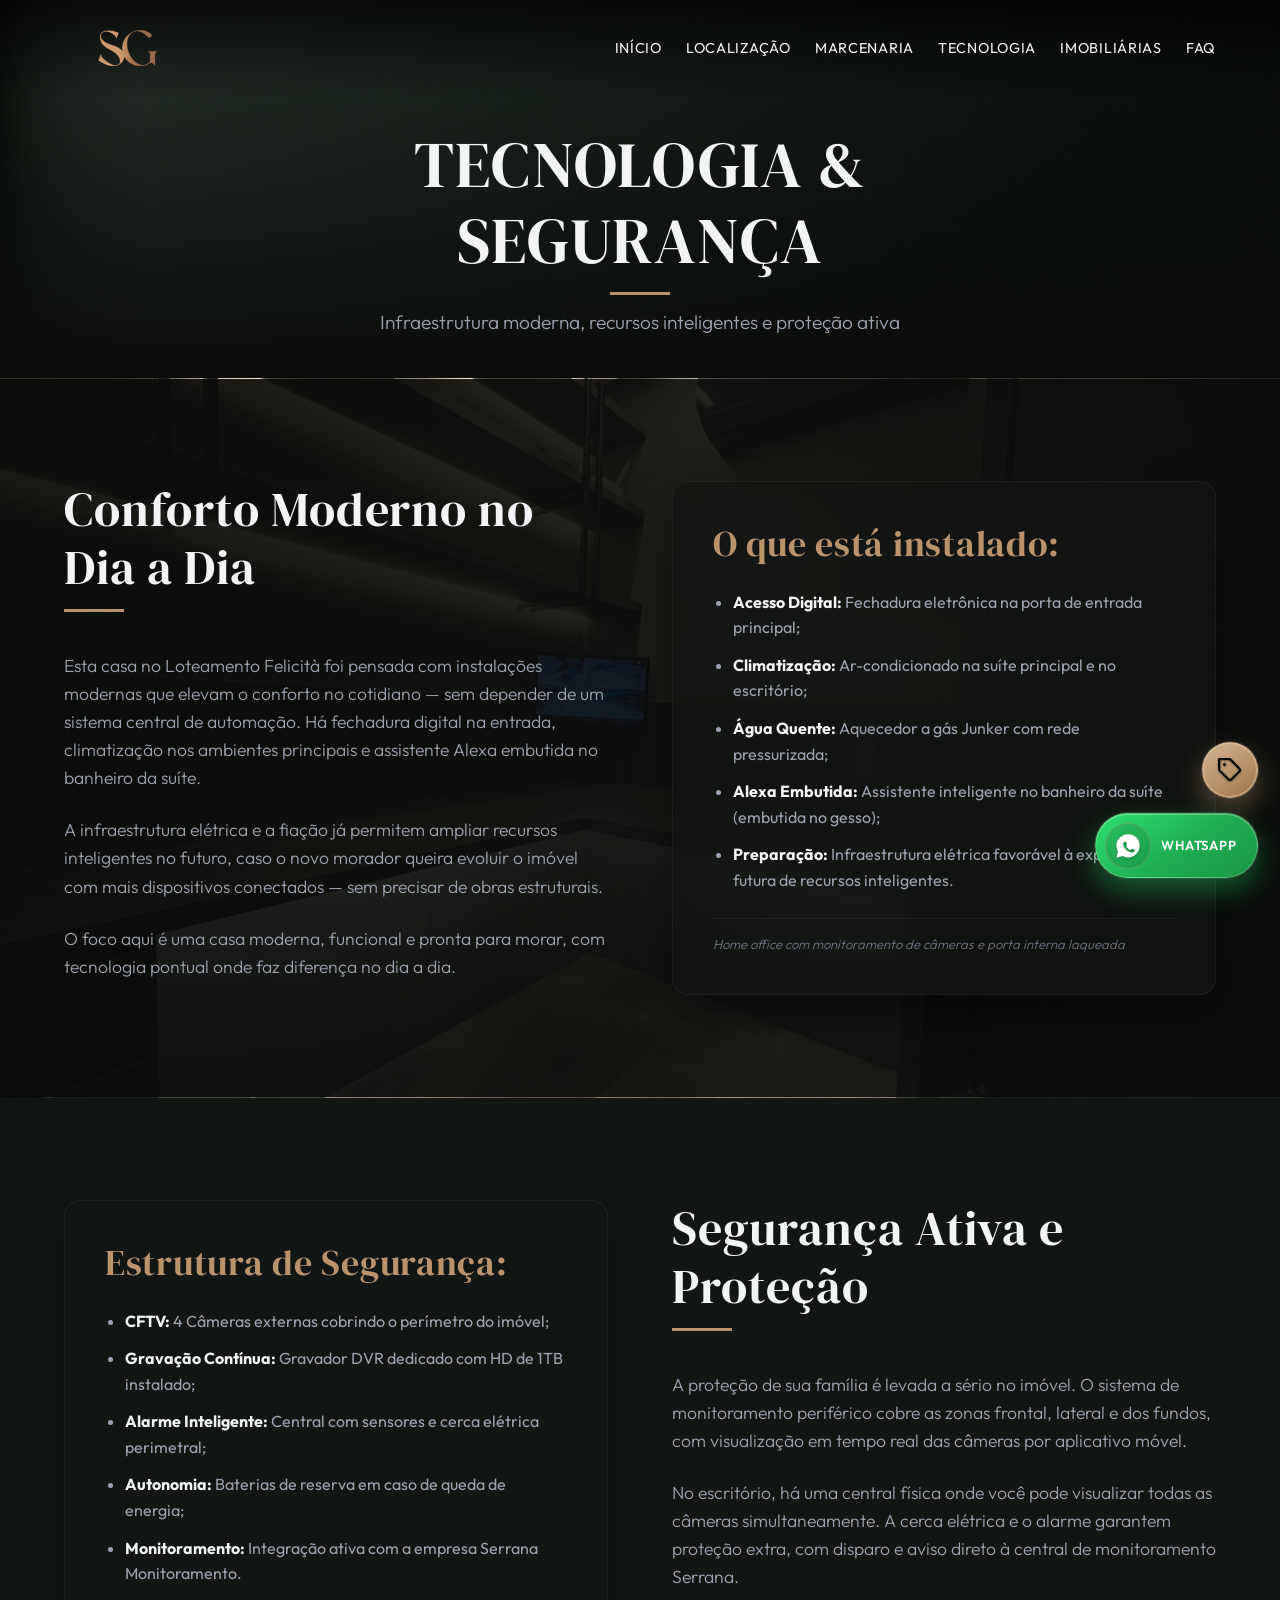
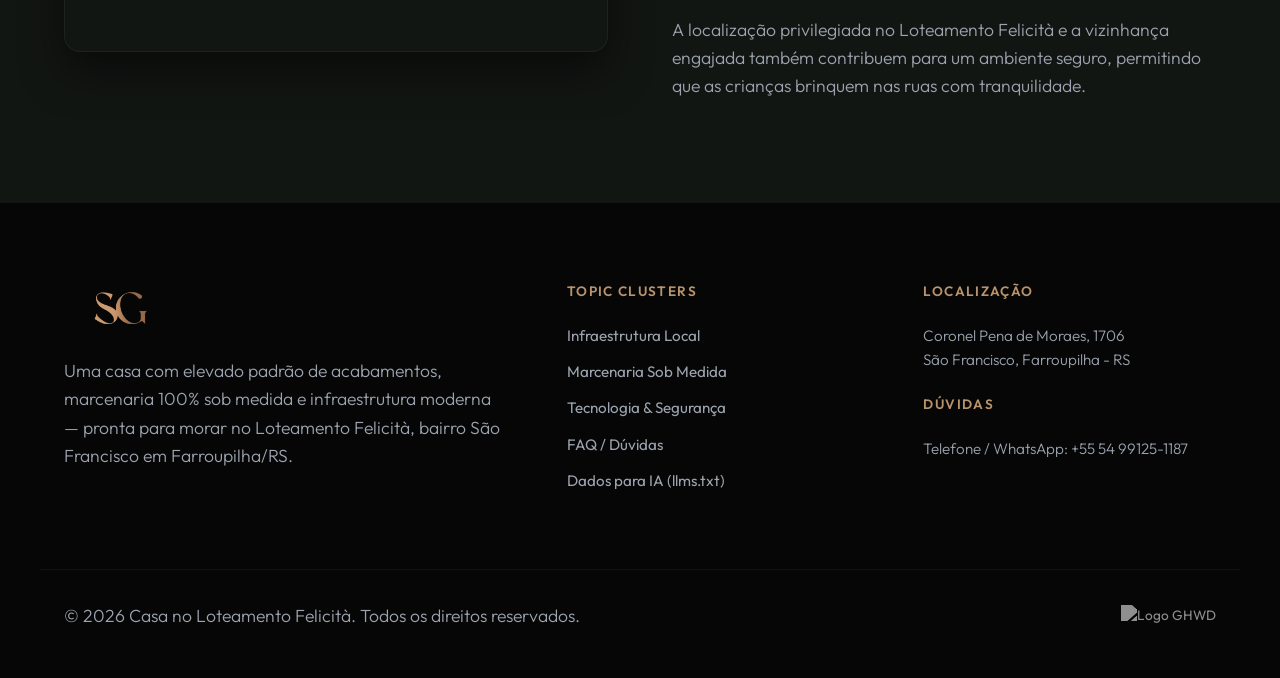
==== commit 3d89c6d5: "Update property coordinates from Apple Maps pin. Set geo metadata and JSON-LD to -29.22623, -51.3692" ====
--- a/automacao-seguranca.html
+++ b/automacao-seguranca.html
@@ -33,8 +33,8 @@
   <!-- GEO Tags -->
   <meta name="geo.region" content="BR-RS">
   <meta name="geo.placename" content="Farroupilha">
-  <meta name="geo.position" content="-29.2274;-51.3414">
-  <meta name="ICBM" content="-29.2274, -51.3414">
+  <meta name="geo.position" content="-29.22623;-51.36923">
+  <meta name="ICBM" content="-29.22623, -51.36923">
 
   <!-- Favicon -->
   <link rel="icon" type="image/png" sizes="32x32" href="images/favicon-32.png">
--- a/index.css
+++ b/index.css
@@ -2154,152 +2154,85 @@
 .proposal-float.is-visible {
   opacity: 1;
   transform: translateY(0) scale(1);
-}
-
-.proposal-chat {
+  animation: proposal-float-bob 3.6s ease-in-out infinite;
+}
+
+.proposal-float-btn {
+  pointer-events: auto;
   position: relative;
-  pointer-events: auto;
-  display: flex;
-  flex-direction: column;
-  align-items: flex-end;
-  gap: 0.55rem;
-}
-
-.proposal-chat-panel {
-  position: relative;
-  max-width: min(15.5rem, calc(100vw - 5.5rem));
-  transform-origin: bottom right;
-  transition: opacity 0.28s ease, transform 0.28s cubic-bezier(0.22, 1, 0.36, 1);
-}
-
-.proposal-chat.is-collapsed .proposal-chat-panel {
-  opacity: 0;
-  transform: translateY(8px) scale(0.92);
-  pointer-events: none;
-  visibility: hidden;
-  position: absolute;
-  right: 0;
-  bottom: calc(100% + 0.55rem);
-}
-
-.proposal-chat-dismiss {
-  position: absolute;
-  top: -0.4rem;
-  right: -0.35rem;
-  z-index: 2;
-  width: 1.35rem;
-  height: 1.35rem;
-  border: 1px solid rgba(184, 147, 108, 0.4);
-  border-radius: 50%;
-  background: rgba(18, 16, 14, 0.95);
-  color: var(--text-secondary);
-  font-size: 0.7rem;
-  line-height: 1;
-  cursor: pointer;
   display: grid;
   place-items: center;
-  transition: color 0.2s ease, border-color 0.2s ease;
-}
-
-.proposal-chat-dismiss:hover,
-.proposal-chat-dismiss:focus-visible {
-  color: var(--color-gold-light);
-  border-color: var(--color-gold);
-  outline: none;
-}
-
-.proposal-chat-bubble {
-  position: relative;
-  display: block;
-  width: 100%;
-  padding: 0.75rem 1rem 0.85rem;
-  border: 1px solid rgba(184, 147, 108, 0.45);
-  border-radius: 1rem 1rem 0.35rem 1rem;
-  cursor: pointer;
-  text-align: left;
-  color: var(--text-primary);
-  font-family: var(--font-body);
-  background: linear-gradient(145deg, rgba(32, 28, 24, 0.98) 0%, rgba(18, 16, 14, 0.98) 100%);
-  box-shadow:
-    0 12px 28px rgba(0, 0, 0, 0.45),
-    0 0 0 1px rgba(184, 147, 108, 0.12),
-    inset 0 1px 0 rgba(255, 255, 255, 0.06);
-  transition: transform 0.3s cubic-bezier(0.22, 1, 0.36, 1), box-shadow 0.3s ease, border-color 0.3s ease;
-}
-
-/* Ponteiro do balão → centro do ícone (alinhado à direita) */
-.proposal-chat-bubble::after {
-  content: '';
-  position: absolute;
-  right: 1.15rem;
-  bottom: -7px;
-  width: 12px;
-  height: 12px;
-  background: rgba(18, 16, 14, 0.98);
-  border-right: 1px solid rgba(184, 147, 108, 0.45);
-  border-bottom: 1px solid rgba(184, 147, 108, 0.45);
-  transform: rotate(45deg);
-}
-
-.proposal-chat-bubble:hover,
-.proposal-chat-bubble:focus-visible {
-  transform: translateY(-2px);
-  border-color: rgba(184, 147, 108, 0.75);
-  box-shadow:
-    0 16px 34px rgba(0, 0, 0, 0.5),
-    0 0 0 1px rgba(184, 147, 108, 0.3);
-  outline: none;
-}
-
-.proposal-chat-copy {
-  display: flex;
-  flex-direction: column;
-  gap: 0.12rem;
-  min-width: 0;
-  padding-right: 0.35rem;
-}
-
-.proposal-chat-text {
-  font-size: 0.92rem;
-  font-weight: 600;
-  letter-spacing: 0.01em;
-  line-height: 1.25;
-  white-space: nowrap;
-}
-
-.proposal-chat-launcher {
-  pointer-events: auto;
-  position: relative;
-  z-index: 1;
-  width: 3rem;
-  height: 3rem;
-  border: 1px solid rgba(184, 147, 108, 0.5);
+  width: 56px;
+  height: 56px;
+  padding: 0;
+  border: 1px solid rgba(255, 255, 255, 0.22);
   border-radius: 50%;
   cursor: pointer;
+  color: var(--bg-primary);
+  background: linear-gradient(145deg, var(--color-gold-light) 0%, var(--color-gold) 55%, #9a7348 100%);
+  box-shadow:
+    0 12px 28px rgba(184, 147, 108, 0.42),
+    0 0 0 1px rgba(184, 147, 108, 0.25),
+    inset 0 1px 0 rgba(255, 255, 255, 0.28);
+  transition: transform 0.35s cubic-bezier(0.22, 1, 0.36, 1), box-shadow 0.35s ease;
+}
+
+.proposal-float-core {
+  position: relative;
+  z-index: 2;
   display: grid;
   place-items: center;
-  color: var(--bg-primary);
-  background: linear-gradient(145deg, var(--color-gold-light) 0%, var(--color-gold) 100%);
+}
+
+.proposal-float-svg {
+  display: block;
+  filter: drop-shadow(0 1px 1px rgba(0, 0, 0, 0.25));
+}
+
+.proposal-float-rings {
+  position: absolute;
+  inset: 0;
+  z-index: 0;
+  pointer-events: none;
+}
+
+.proposal-float-ring {
+  position: absolute;
+  inset: 0;
+  border-radius: 50%;
+  border: 1.5px solid rgba(184, 147, 108, 0.55);
+  animation: proposal-ring-pulse 2.4s ease-out infinite;
+}
+
+.proposal-float-ring--delay {
+  animation-delay: 1.2s;
+  border-color: rgba(232, 201, 155, 0.5);
+}
+
+.proposal-float-btn:hover,
+.proposal-float-btn:focus-visible {
+  transform: translateY(-3px) scale(1.06);
   box-shadow:
-    0 10px 24px rgba(0, 0, 0, 0.4),
-    0 0 0 1px rgba(184, 147, 108, 0.2),
-    inset 0 1px 0 rgba(255, 255, 255, 0.25);
-  transition: transform 0.3s cubic-bezier(0.22, 1, 0.36, 1), box-shadow 0.3s ease;
-}
-
-.proposal-chat-launcher:hover,
-.proposal-chat-launcher:focus-visible {
-  transform: translateY(-2px) scale(1.04);
-  box-shadow:
-    0 14px 30px rgba(0, 0, 0, 0.48),
-    0 0 0 1px rgba(184, 147, 108, 0.35);
+    0 16px 36px rgba(184, 147, 108, 0.52),
+    0 0 0 1px rgba(184, 147, 108, 0.4),
+    inset 0 1px 0 rgba(255, 255, 255, 0.32);
   outline: none;
 }
 
-.proposal-chat:not(.is-collapsed) .proposal-chat-launcher {
-  box-shadow:
-    0 10px 24px rgba(0, 0, 0, 0.4),
-    0 0 0 3px rgba(184, 147, 108, 0.18);
+@keyframes proposal-float-bob {
+  0%, 100% { transform: translateY(0); }
+  50% { transform: translateY(-5px); }
+}
+
+@keyframes proposal-ring-pulse {
+  0% {
+    transform: scale(1);
+    opacity: 0.7;
+  }
+  100% {
+    transform: scale(2.15);
+    opacity: 0;
+  }
 }
 
 .proposal-optional {
@@ -2580,25 +2513,9 @@
 }
 
 @media (max-width: 576px) {
-  .proposal-chat-panel {
-    max-width: min(14rem, calc(100vw - 4.75rem));
-  }
-
-  .proposal-chat-bubble {
-    padding: 0.65rem 0.85rem 0.75rem;
-  }
-
-  .proposal-chat-bubble::after {
-    right: 1.15rem;
-  }
-
-  .proposal-chat-text {
-    font-size: 0.86rem;
-  }
-
-  .proposal-chat-launcher {
-    width: 2.85rem;
-    height: 2.85rem;
+  .proposal-float-btn {
+    width: 52px;
+    height: 52px;
   }
 
   .proposal-modal {
@@ -2626,10 +2543,9 @@
 
 @media (prefers-reduced-motion: reduce) {
   .proposal-float,
-  .proposal-chat-bubble,
-  .proposal-chat-panel,
-  .proposal-chat-launcher {
-    transition: none;
+  .proposal-float.is-visible,
+  .proposal-float-ring {
+    animation: none;
   }
 
   .proposal-panel.is-active {
